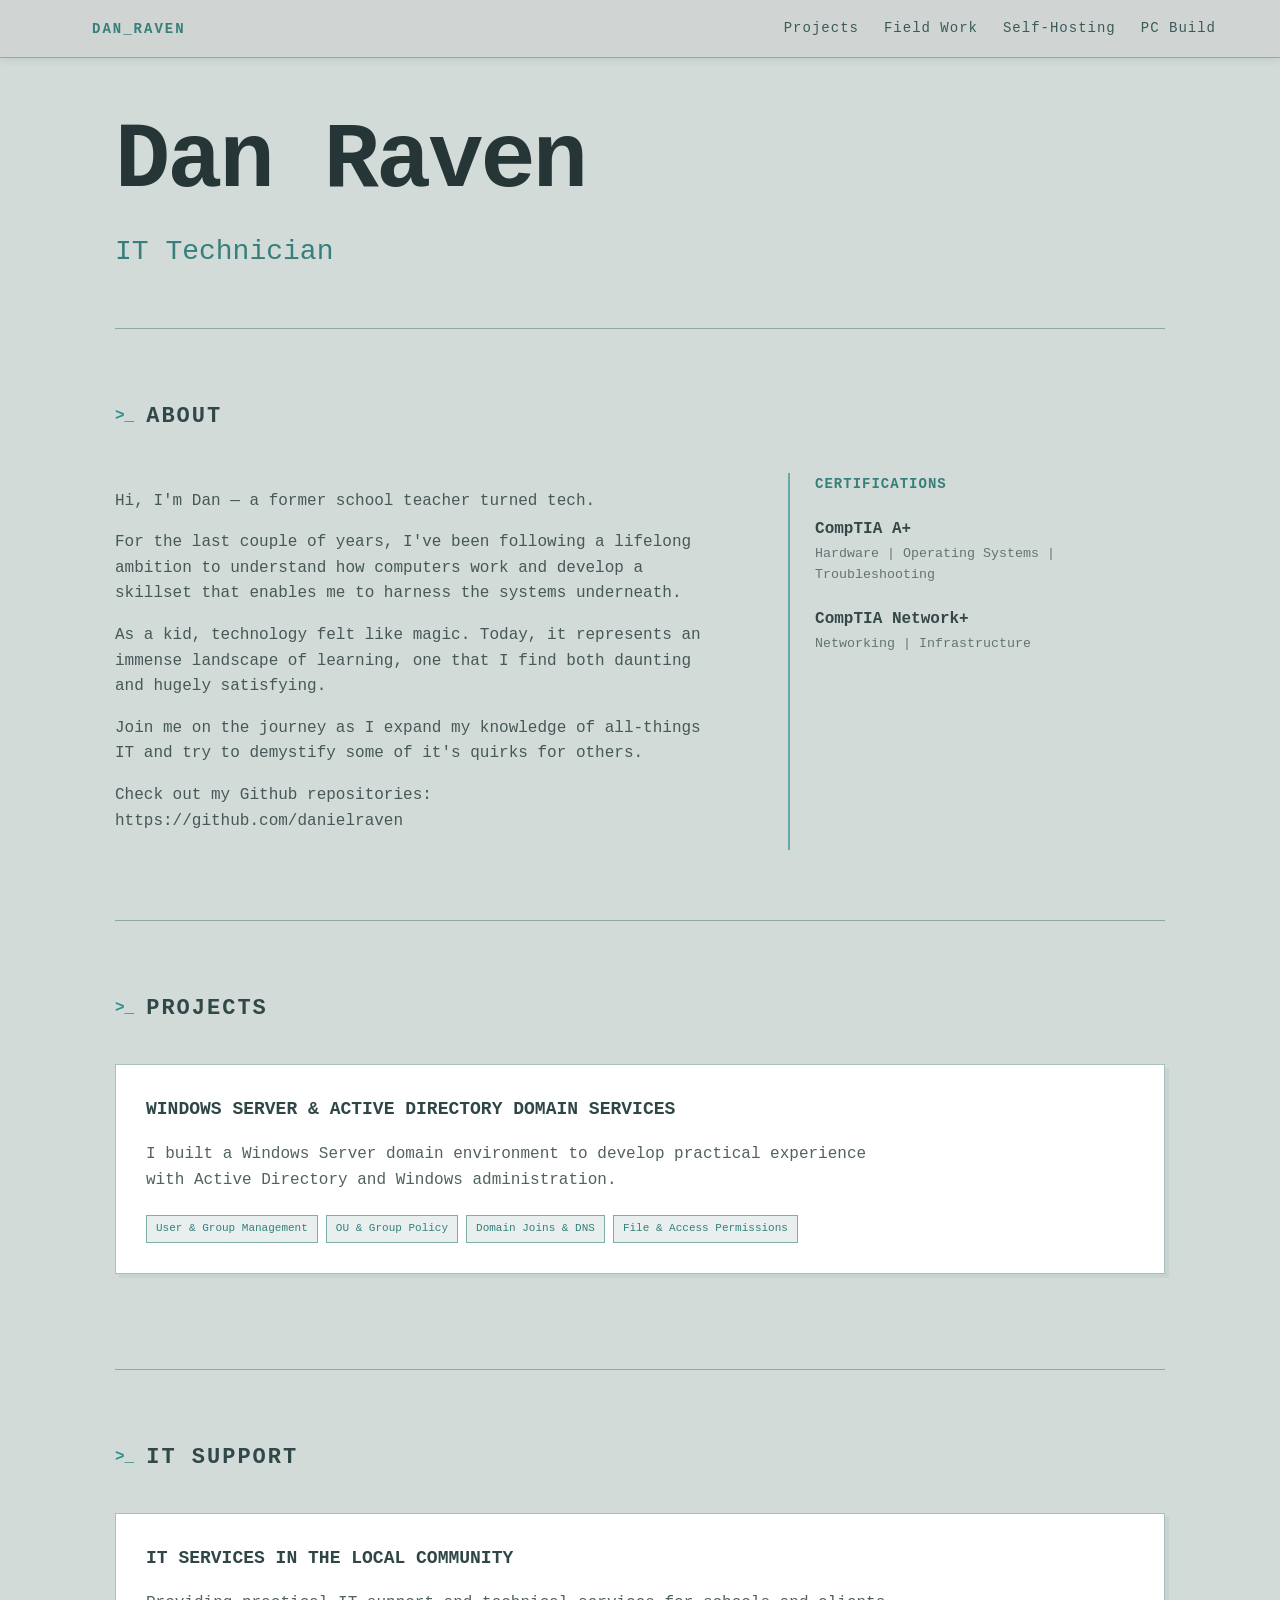
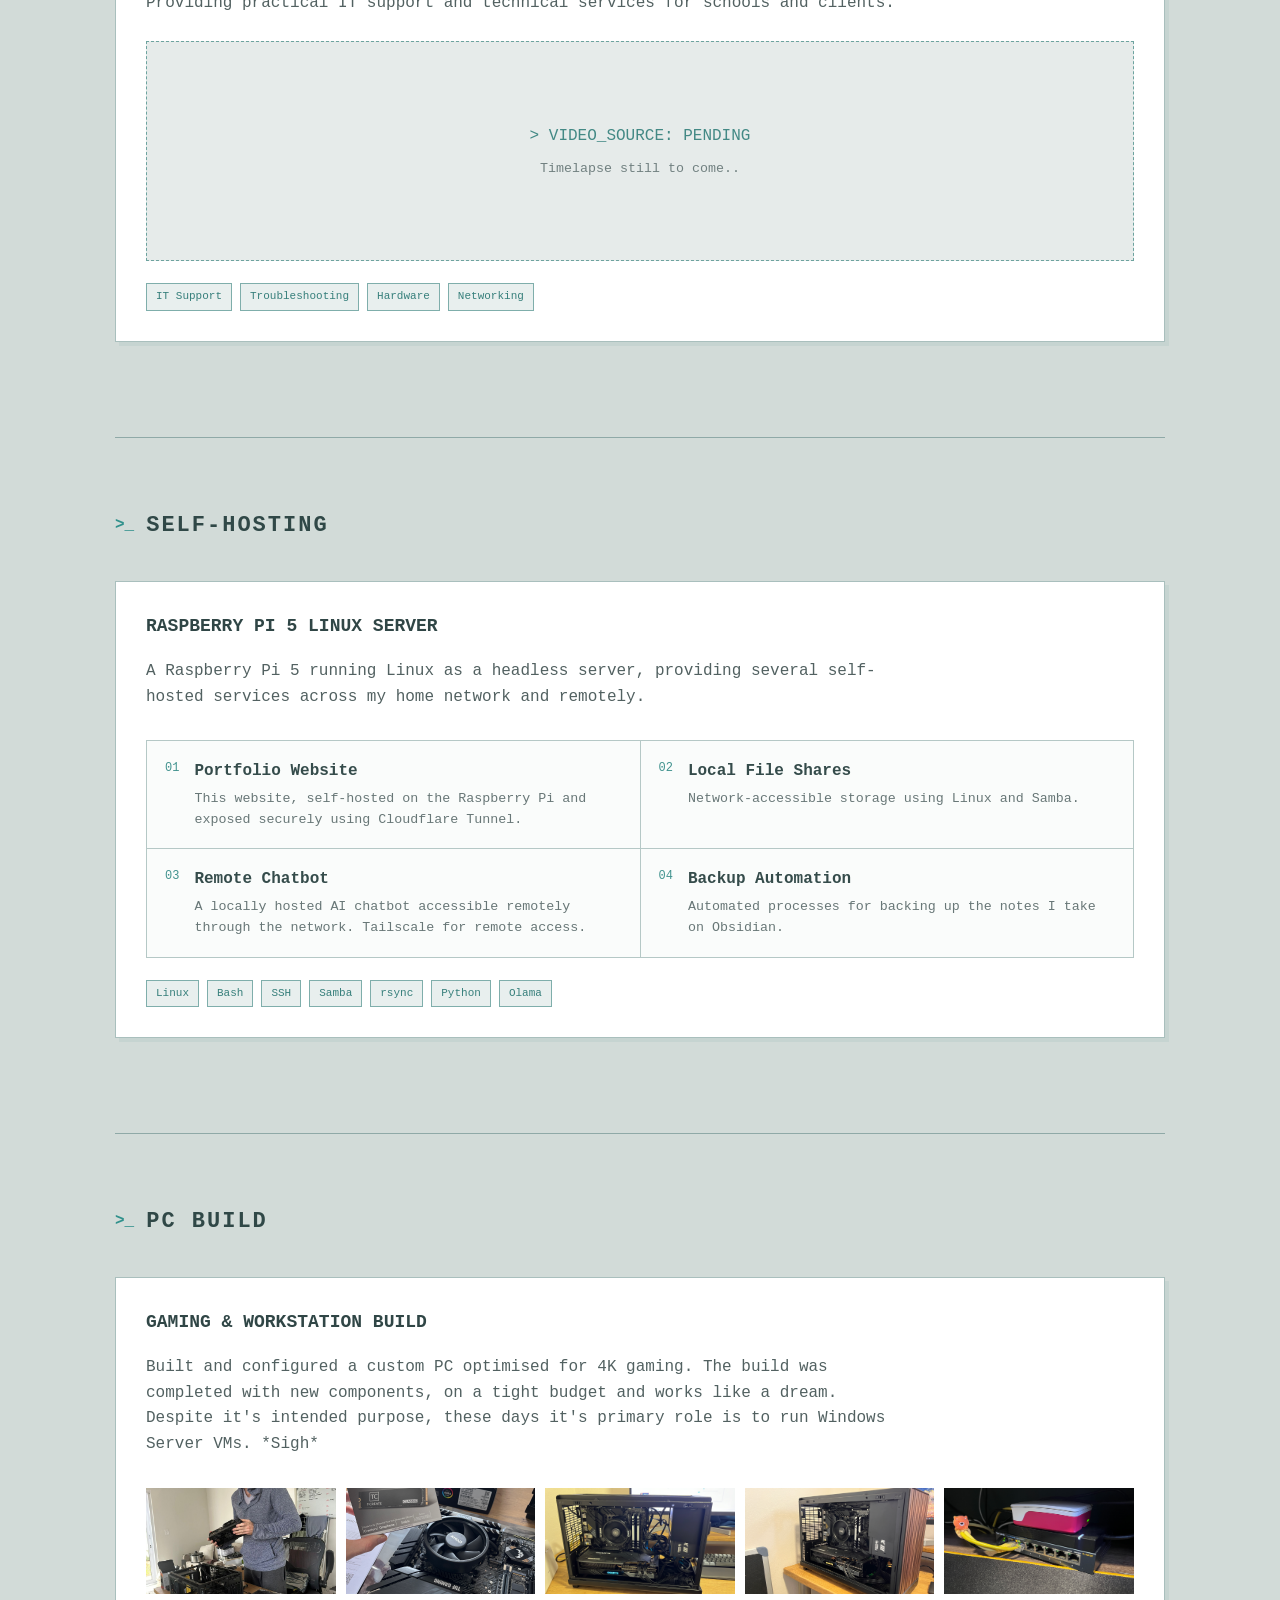
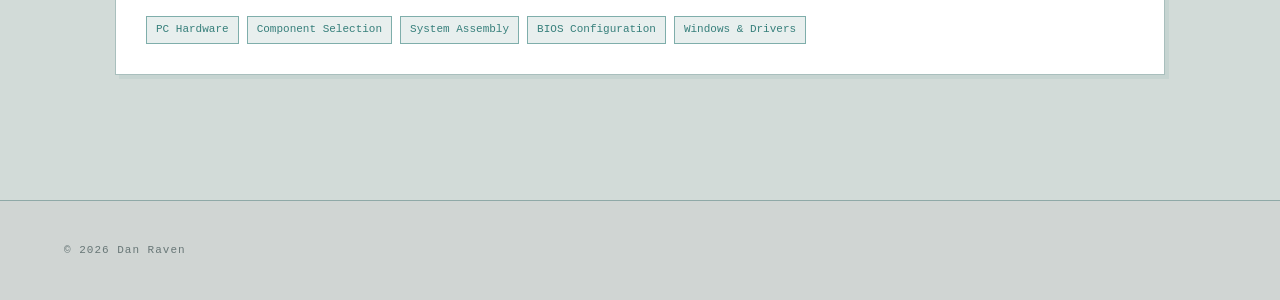
==== index.html @ 6bcc144a "Update portfolio layout and styling" ====
<!DOCTYPE html>
<html lang="en">
<head>
    <meta charset="UTF-8">
    <meta name="viewport" content="width=device-width, initial-scale=1.0">

    <title>Dan Raven | IT Technician</title>

    <link rel="stylesheet" href="style.css">
</head>

<body>

    <!-- HEADER / NAVIGATION -->

    <header class="site-header">

        <div class="terminal-lights">
        
        </div>

        <a href="#" class="header-label">
    DAN_RAVEN
</a>

        <nav class="site-nav">
            <a href="#projects">Projects</a>
            <a href="#field-work">Field Work</a>
            <a href="#self-hosting">Self-Hosting</a>
            <a href="#pc-build">PC Build</a>
        </nav>

    </header>


    <main>

        <!-- TITLE -->

        <section class="hero">

            
            <h1>Dan Raven</h1>

            <h2>IT Technician</h2>

        </section>


        <!-- BIO + CERTIFICATIONS -->

        <section class="section bio-section">

            <div class="section-title">
                <span>&gt;_</span>
                <h2>ABOUT</h2>
            </div>

            <div class="bio-content">

                <div class="bio-text">

                    <p>
                        Hi, I'm Dan — a former school teacher turned tech.</p>
                    <p>
                        For the last couple of years, I've been following a lifelong ambition to understand how computers work and develop a skillset that enables me to harness the systems underneath.</p>
                    <p>
                        As a kid, technology felt like magic. Today, it represents an immense landscape of learning, one that I find both daunting and hugely satisfying.</p>
                    <p>
                        Join me on the journey as I expand my knowledge of all-things IT and try to demystify some of it's quirks for others.</p>
                    <p>
                        Check out my Github repositories: https://github.com/danielraven</p>


                </div>


                <div class="certifications">

    <h3>CERTIFICATIONS</h3>

    <div class="cert">
        <strong>CompTIA A+</strong>
        <small>Hardware | Operating Systems | Troubleshooting</small>
    </div>

    <div class="cert">
        <strong>CompTIA Network+</strong>
        <small>Networking | Infrastructure</small>
    </div>

</div>

            </div>

        </section>


        <!-- PROJECTS -->

        <section id="projects" class="section">

            <div class="section-title">
                <span>&gt;_</span>
                <h2>PROJECTS</h2>
            </div>


            <article class="project">

                <div class="project-content">

                    <h3>WINDOWS SERVER &amp; ACTIVE DIRECTORY DOMAIN SERVICES</h3>

                    <p>
                        I built a Windows Server domain environment to develop
                        practical experience with Active Directory and
                        Windows administration.
                    </p>

                    <div class="tags">
                        <span>User &amp; Group Management</span>
                        <span>OU &amp; Group Policy</span>
                        <span>Domain Joins &amp; DNS</span>
                        <span>File &amp; Access Permissions</span>
                    </div>

                </div>

            </article>

        </section>


        <!-- FIELD WORK -->

        <section id="field-work" class="section">

            <div class="section-title">
                <span>&gt;_</span>
                <h2>IT SUPPORT</h2>
            </div>


            <article class="project">

                <div class="project-content">

                    <h3>IT SERVICES IN THE LOCAL COMMUNITY</h3>

                    <p>
                        Providing practical IT support and technical services
                        for schools and clients.
                    </p>

                    <div class="project-media">

                        <div class="media-placeholder">
                            <span>&gt; VIDEO_SOURCE: PENDING</span>

                            <small>
                                Timelapse still to come..
                            </small>
                        </div>

                    </div>

                    <div class="tags">
                        <span>IT Support</span>
                        <span>Troubleshooting</span>
                        <span>Hardware</span>
                        <span>Networking</span>
                    </div>

                </div>

            </article>

        </section>


        <!-- SELF-HOSTING -->

        <section id="self-hosting" class="section">

            <div class="section-title">
                <span>&gt;_</span>
                <h2>SELF-HOSTING</h2>
            </div>


            <article class="project">

                <div class="project-content">

                    <h3>RASPBERRY PI 5 LINUX SERVER</h3>

                    <p>
                        A Raspberry Pi 5 running Linux as a headless server,
                        providing several self-hosted services across my
                        home network and remotely.
                    </p>


                    <div class="server-services">

                        <div class="service">

                            <span class="service-number">01</span>

                            <div>
                                <strong>Portfolio Website</strong>

                                <small>
                                    This website, self-hosted on the Raspberry Pi
                                    and exposed securely using Cloudflare Tunnel.
                                </small>
                            </div>

                        </div>


                        <div class="service">

                            <span class="service-number">02</span>

                            <div>
                                <strong>Local File Shares</strong>

                                <small>
                                    Network-accessible storage using Linux
                                    and Samba.
                                </small>
                            </div>

                        </div>


                        <div class="service">

                            <span class="service-number">03</span>

                            <div>
                                <strong>Remote Chatbot</strong>

                                <small>
                                    A locally hosted AI chatbot accessible
                                    remotely through the network. Tailscale for remote access.
                                </small>
                            </div>

                        </div>


                        <div class="service">

                            <span class="service-number">04</span>

                            <div>
                                <strong>Backup Automation</strong>

                                <small>
                                    Automated processes for backing up
                                    the notes I take on Obsidian.
                                </small>
                            </div>

                        </div>

                    </div>


                    <div class="tags">
                        <span>Linux</span>
                        <span>Bash</span>
                        <span>SSH</span>
                        <span>Samba</span>
                        <span>rsync</span>
                        <span>Python</span>
                        <span>Olama</span>
                    </div>

                </div>

            </article>

        </section>
<!-- PC BUILD -->

<section id="pc-build" class="section">

    <div class="section-title">
        <span>&gt;_</span>
        <h2>PC BUILD</h2>
    </div>

    <article class="project">

        <div class="project-content">

            <h3>GAMING &amp; WORKSTATION BUILD</h3>

            <p>
                Built and configured a custom PC optimised for 4K gaming. The build was completed with new components, on a tight budget and works like a dream. <br> Despite it's intended purpose, these days it's primary role is to run Windows Server VMs. *Sigh*
            </p>

            <div class="photo-gallery">

                <div class="gallery-image">
                    <img src="images/5fdab568-f25c-477b-a617-0602fb3adc1d.JPG"
                         alt="PC build">
                </div>

                <div class="gallery-image">
                    <img src="images/IMG_071905DE-5941-4FC8-8E0D-0D087766F0EC.JPEG"
                         alt="PC build">
                </div>

                <div class="gallery-image">
                    <img src="images/6A47A6E5-4F69-47C0-98A0-40BB8D9B6D68.JPG"
                         alt="PC build">
                </div>

                <div class="gallery-image">
                    <img src="images/IMG_8196.JPG"
                         alt="PC build">
                </div>

                <div class="gallery-image">
                    <img src="images/IMG_9623.JPG"
                         alt="PC build">
                </div>

            </div>

            <div class="tags">
                <span>PC Hardware</span>
                <span>Component Selection</span>
                <span>System Assembly</span>
                <span>BIOS Configuration</span>
                <span>Windows &amp; Drivers</span>
            </div>

        </div>

    </article>

</section>
    </main>


    <footer>
    <p>© 2026 Dan Raven</p>
</footer>

</body>
</html>
---- style.css ----
/* =========================
   BASE
   ========================= */

* {
    box-sizing: border-box;
}

html {
    scroll-behavior: smooth;
}

body {
    margin: 0;
    background: #d2dbd8;
    color: #263333;
    font-family: "Courier New", Courier, monospace;
    line-height: 1.6;
}


/* =========================
   HEADER
   ========================= */

.site-header {
    position: sticky;
    top: 0;
    z-index: 100;

    display: flex;
    align-items: center;
    gap: 18px;

    padding: 12px 5%;

    background: #d0d5d3;
    border-bottom: 1px solid #8fa9a7;

    box-shadow: 0 2px 8px rgba(30, 60, 60, 0.10);
}

.terminal-lights {
    display: flex;
    gap: 6px;
}

.terminal-lights span {
    width: 8px;
    height: 8px;

    border-radius: 50%;
    background: #4aa7a2;
}

.header-label {
    padding-left: 10px;

    color: #367f7b;
    font-size: 14px;
    font-weight: bold;
    letter-spacing: 2px;
    text-decoration: none;
}


/* =========================
   NAVIGATION
   ========================= */

.site-nav {
    display: flex;
    gap: 25px;

    margin-left: auto;
}

.site-nav a {
    color: #385b59;
    text-decoration: none;

    font-size: 14px;
    letter-spacing: 1px;

    padding: 5px 0;

    border-bottom: 1px solid transparent;
}

.site-nav a:hover {
    color: #287d78;
    border-bottom-color: #4aa7a2;
}


/* =========================
   MAIN
   ========================= */

main {
    width: min(1050px, 90%);
    margin: 0 auto;
}


/* =========================
   HERO
   ========================= */

.hero {
    min-height: 30vh;

    display: flex;
    flex-direction: column;
    justify-content: center;

    padding: 30px 0 25px;
}

.terminal-prompt {
    margin: 0 0 12px;

    color: #318d88;
    font-size: 14px;
}

.hero h1 {
    margin: 0;

    color: #263636;

    font-size: clamp(48px, 9vw, 92px);
    line-height: 1;

    letter-spacing: -3px;
}

.hero h2 {
    margin: 22px 0 0;

    color: #367f7b;

    font-size: clamp(19px, 3vw, 28px);
    font-weight: normal;
}


/* =========================
   SECTIONS
   ========================= */

.section {
    padding: 70px 0;

    border-top: 1px solid #8fa9a7;

    scroll-margin-top: 80px;
}

.section-title {
    display: flex;
    align-items: center;
    gap: 12px;

    margin-bottom: 38px;
}

.section-title span {
    color: #31918c;
    font-weight: bold;
}

.section-title h2 {
    margin: 0;

    color: #304847;

    font-size: 22px;
    letter-spacing: 2px;
}


/* =========================
   BIO
   ========================= */

.bio-content {
    display: grid;
    grid-template-columns: 1.6fr 1fr;

    gap: 70px;
}

.bio-text p {
    max-width: 650px;

    color: #465858;
}


/* =========================
   CERTIFICATIONS
   ========================= */

.certifications {
    border-left: 2px solid #64aaa6;
    padding-left: 25px;
}

.certifications h3 {
    margin-top: 0;
    color: #367f7b;
    font-size: 14px;
    letter-spacing: 1px;
}

.cert > span {
    display: inline-block;
    width: 60px;
    color: #31918c;
    font-weight: bold;
    white-space: nowrap;
}

.cert {
    margin: 22px 0;
}

.cert strong {
    display: block;
    color: #354747;
}

.cert small {
    display: block;
    color: #647474;
}



/* =========================
   PROJECTS
   ========================= */

.project {
    margin-bottom: 25px;
    padding: 30px;

    background: #ffffff;

    border: 1px solid #a9bfbd;

    box-shadow: 4px 4px 0 rgba(54, 127, 123, 0.08);
}

.project-content h3 {
    margin-top: 0;

    color: #304646;

    font-size: 18px;
}

.project-content p {
    max-width: 760px;

    color: #526161;
}


/* =========================
   TAGS
   ========================= */

.tags {
    display: flex;
    flex-wrap: wrap;
    gap: 8px;

    margin-top: 22px;
}

.tags span {
    padding: 4px 9px;

    border: 1px solid #7faeab;

    color: #367f7b;
    background: #e8efee;

    font-size: 11px;
}


/* =========================
   VIDEO
   ========================= */

.project-media {
    margin-top: 25px;
}

.media-placeholder {
    min-height: 220px;

    display: flex;
    flex-direction: column;
    justify-content: center;
    align-items: center;

    border: 1px dashed #6da39f;

    background: #e6ebea;

    color: #438985;

    text-align: center;
}

.media-placeholder small {
    margin-top: 8px;

    color: #718080;
}


/* =========================
   SERVER SERVICES
   ========================= */

.server-services {
    display: grid;
    grid-template-columns: repeat(2, 1fr);

    margin-top: 30px;

    border-top: 1px solid #b5c8c6;
    border-left: 1px solid #b5c8c6;
}

.service {
    display: flex;
    gap: 15px;

    padding: 18px;

    background: #fafcfb;

    border-right: 1px solid #b5c8c6;
    border-bottom: 1px solid #b5c8c6;
}

.service-number {
    color: #42938f;

    font-size: 12px;
}

.service strong {
    display: block;

    color: #354c4b;
}

.service small {
    display: block;

    margin-top: 3px;

    color: #687777;
}

/* =========================
   PHOTO GALLERY
   ========================= */

.photo-gallery {
    display: grid;
    grid-template-columns: repeat(5, 1fr);
    gap: 10px;

    margin-top: 30px;
}

.gallery-image {
    position: relative;
    aspect-ratio: 16 / 9;
}

.gallery-image img {
    display: block;

    width: 100%;
    height: 100%;

    object-fit: cover;



    transition: transform 0.4s ease;
}

.gallery-image:hover {
    z-index: 10;
}

.gallery-image:hover img {
    transform: scale(3);
    object-fit: contain;
    pointer-events: none;
}

/* =========================
   FOOTER
   ========================= */

footer {
    display: flex;
    justify-content: space-between;

    margin-top: 30px;
    padding: 30px 5%;

    background: #d0d5d3;

    border-top: 1px solid #8fa9a7;

    color: #687777;

    font-size: 11px;
    letter-spacing: 1px;
}


/* =========================
   RESPONSIVE
   ========================= */

@media (max-width: 750px) {

    .site-header {
        flex-wrap: wrap;
    }

    .site-nav {
        width: 100%;

        justify-content: space-between;

        margin-left: 0;
        margin-top: 5px;
    }

    .bio-content {
        grid-template-columns: 1fr;

        gap: 35px;
    }

    .certifications {
        border-left: none;
        border-top: 2px solid #64aaa6;

        padding: 25px 0 0;
    }

    .server-services {
        grid-template-columns: 1fr;
    }

    .photo-gallery {
    grid-template-columns: repeat(2, 1fr);
}

.gallery-image:hover img {
    transform: scale(1.5);
    max-height: 60vh;
}
    footer {
        flex-direction: column;
        gap: 5px;
    }
}
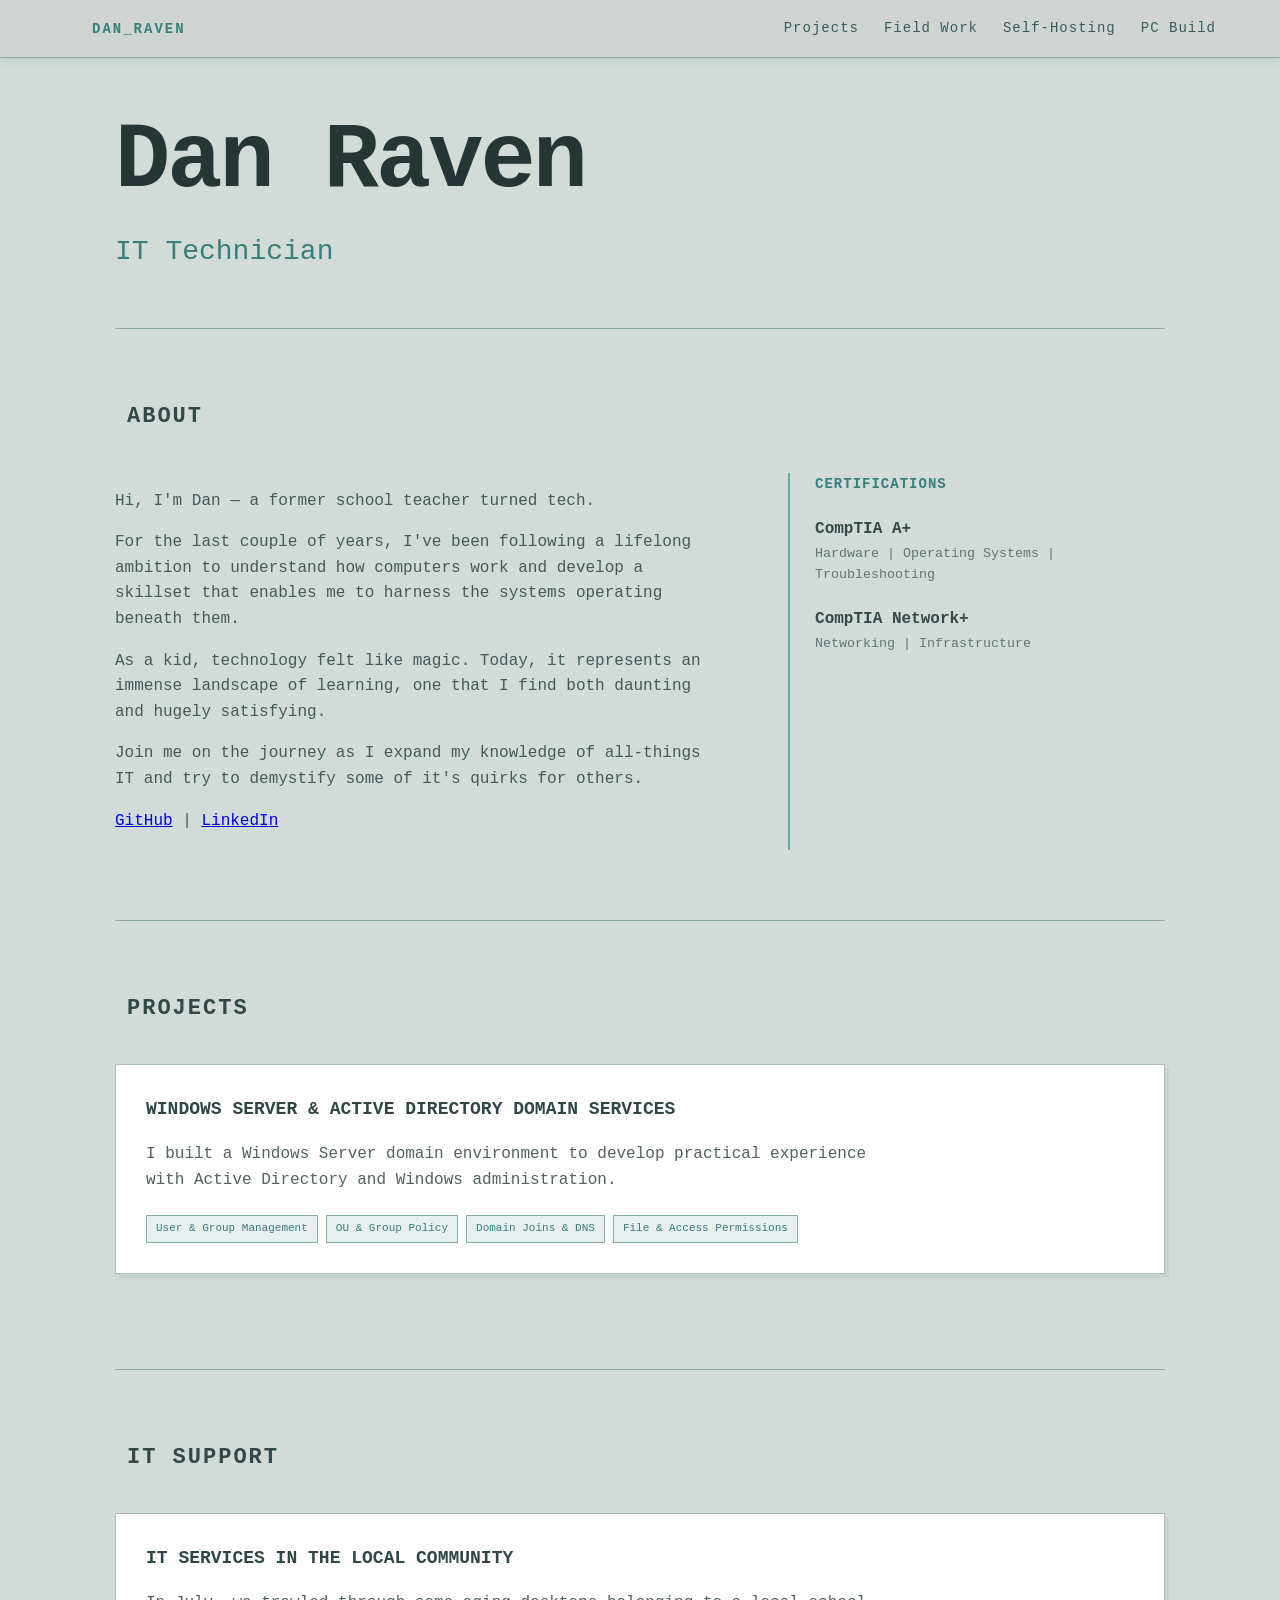
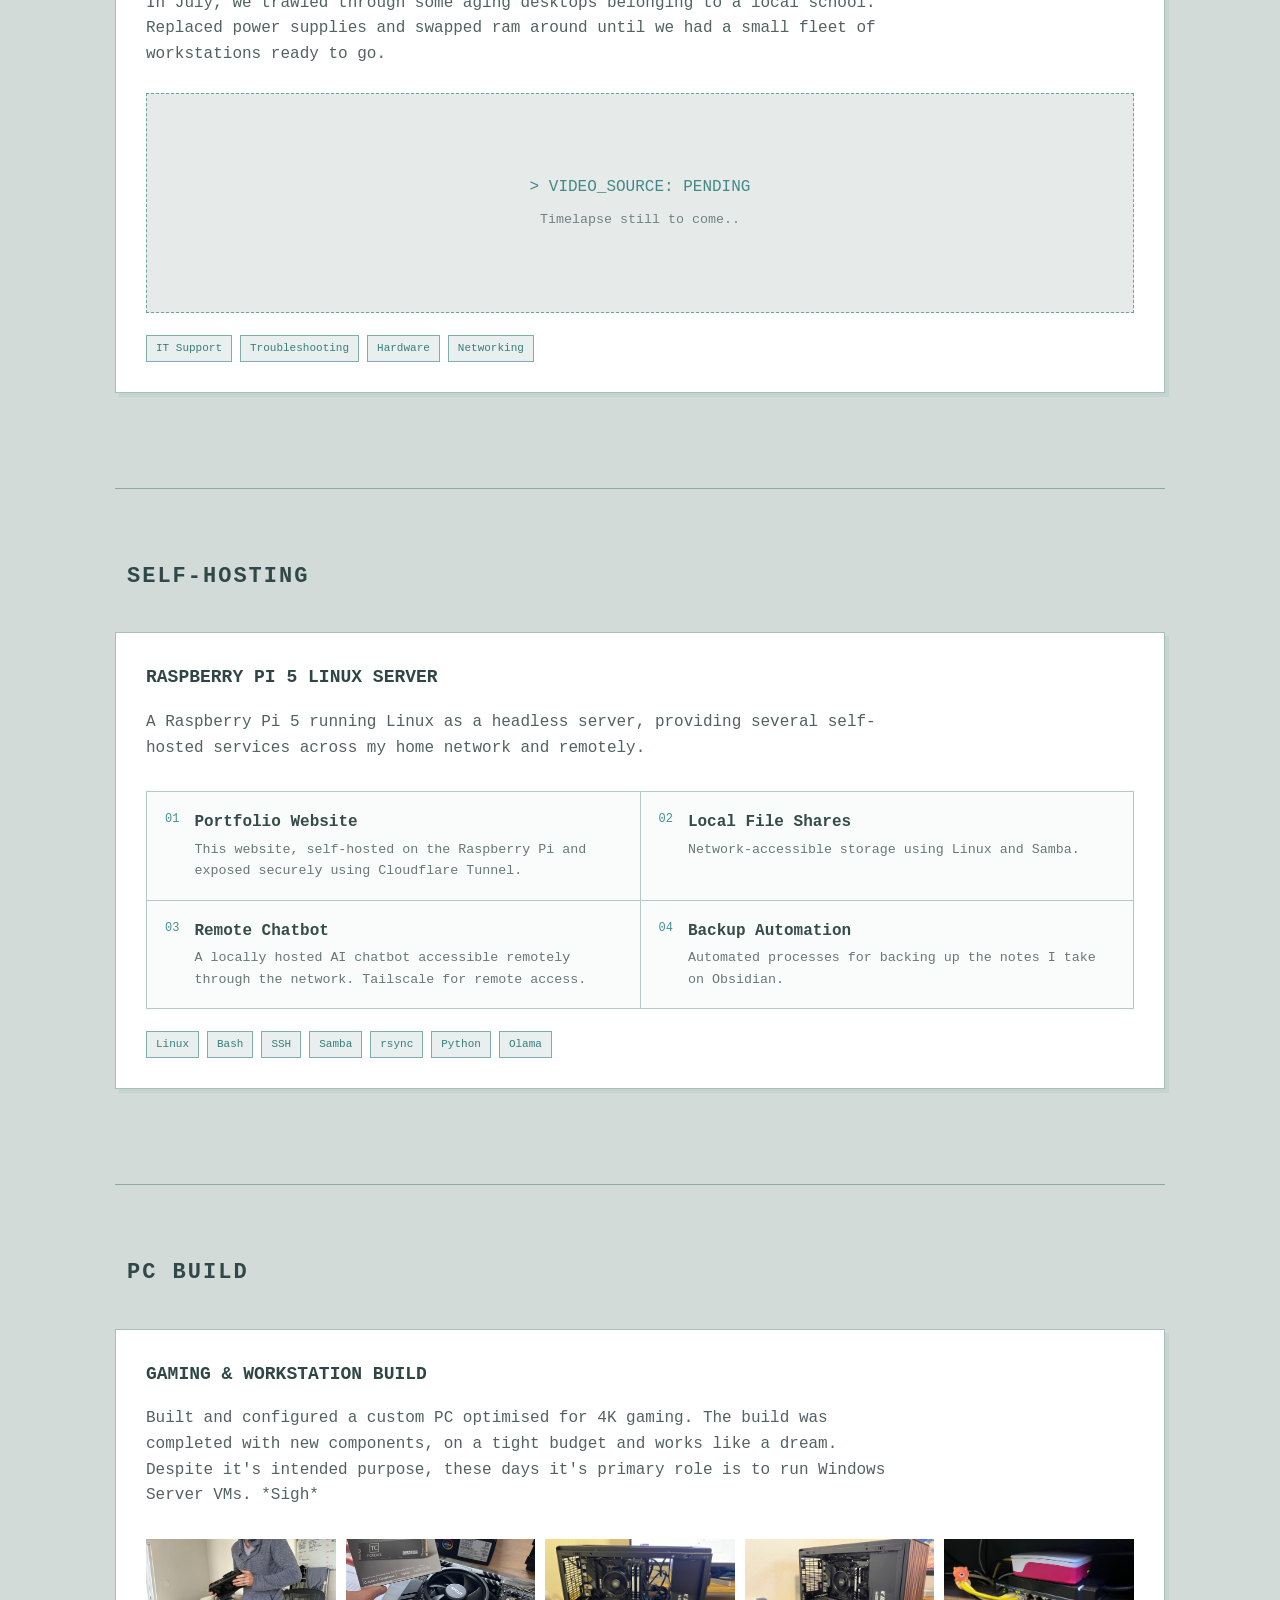
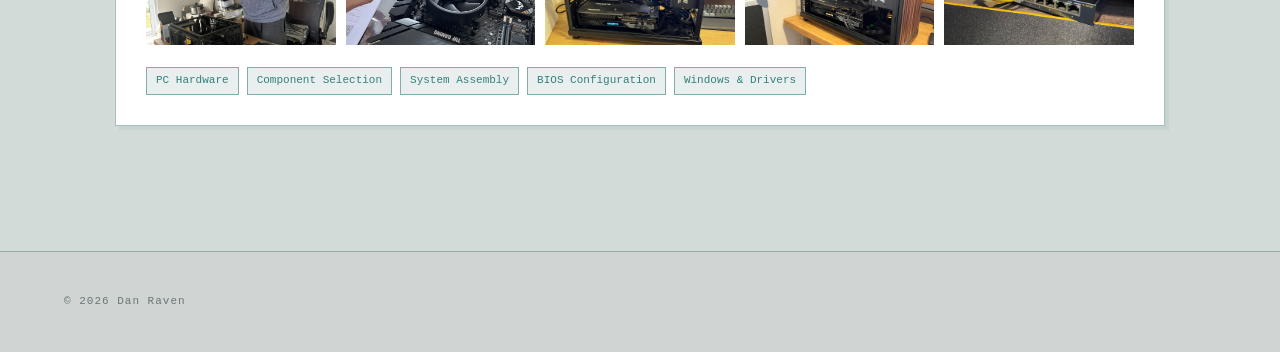
==== commit a83da588: "Updated user profile links and wording in IT suport section." ====
--- a/index.html
+++ b/index.html
@@ -52,7 +52,7 @@
         <section class="section bio-section">
 
             <div class="section-title">
-                <span>&gt;_</span>
+                <span></span>
                 <h2>ABOUT</h2>
             </div>
 
@@ -63,13 +63,15 @@
                     <p>
                         Hi, I'm Dan — a former school teacher turned tech.</p>
                     <p>
-                        For the last couple of years, I've been following a lifelong ambition to understand how computers work and develop a skillset that enables me to harness the systems underneath.</p>
+                        For the last couple of years, I've been following a lifelong ambition to understand how computers work and develop a skillset that enables me to harness the systems operating beneath them.</p>
                     <p>
                         As a kid, technology felt like magic. Today, it represents an immense landscape of learning, one that I find both daunting and hugely satisfying.</p>
                     <p>
                         Join me on the journey as I expand my knowledge of all-things IT and try to demystify some of it's quirks for others.</p>
                     <p>
-                        Check out my Github repositories: https://github.com/danielraven</p>
+        <a href="https://github.com/danielraven" target="_blank">GitHub</a>
+    | <a href="https://www.linkedin.com/in/daniel-raven/" target="_blank">LinkedIn</a>
+</p>
 
 
                 </div>
@@ -101,7 +103,7 @@
         <section id="projects" class="section">
 
             <div class="section-title">
-                <span>&gt;_</span>
+                <span></span>
                 <h2>PROJECTS</h2>
             </div>
 
@@ -137,7 +139,7 @@
         <section id="field-work" class="section">
 
             <div class="section-title">
-                <span>&gt;_</span>
+                <span></span>
                 <h2>IT SUPPORT</h2>
             </div>
 
@@ -149,8 +151,7 @@
                     <h3>IT SERVICES IN THE LOCAL COMMUNITY</h3>
 
                     <p>
-                        Providing practical IT support and technical services
-                        for schools and clients.
+                        In July, we trawled through some aging desktops belonging to a local school. Replaced power supplies and swapped ram around until we had a small fleet of workstations ready to go.
                     </p>
 
                     <div class="project-media">
@@ -184,7 +185,7 @@
         <section id="self-hosting" class="section">
 
             <div class="section-title">
-                <span>&gt;_</span>
+                <span></span>
                 <h2>SELF-HOSTING</h2>
             </div>
 
@@ -290,7 +291,7 @@
 <section id="pc-build" class="section">
 
     <div class="section-title">
-        <span>&gt;_</span>
+        <span></span>
         <h2>PC BUILD</h2>
     </div>
 
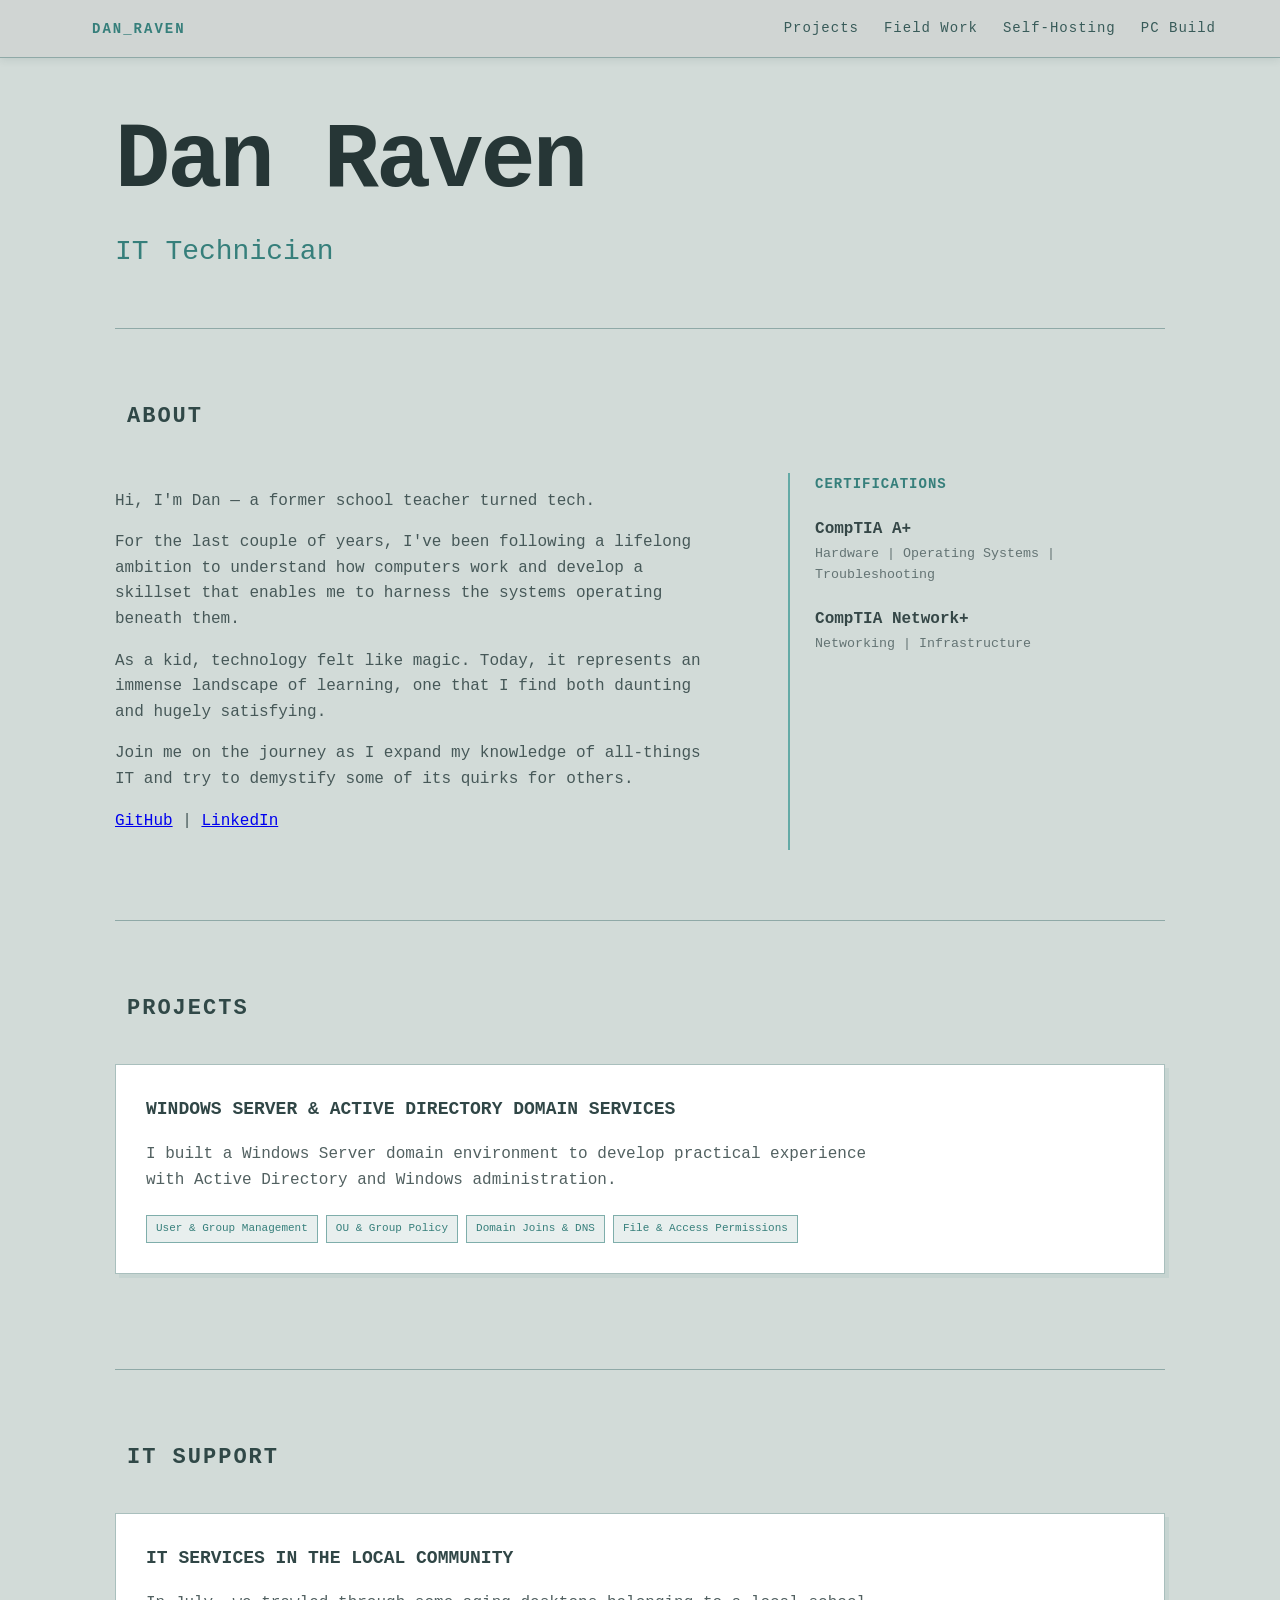
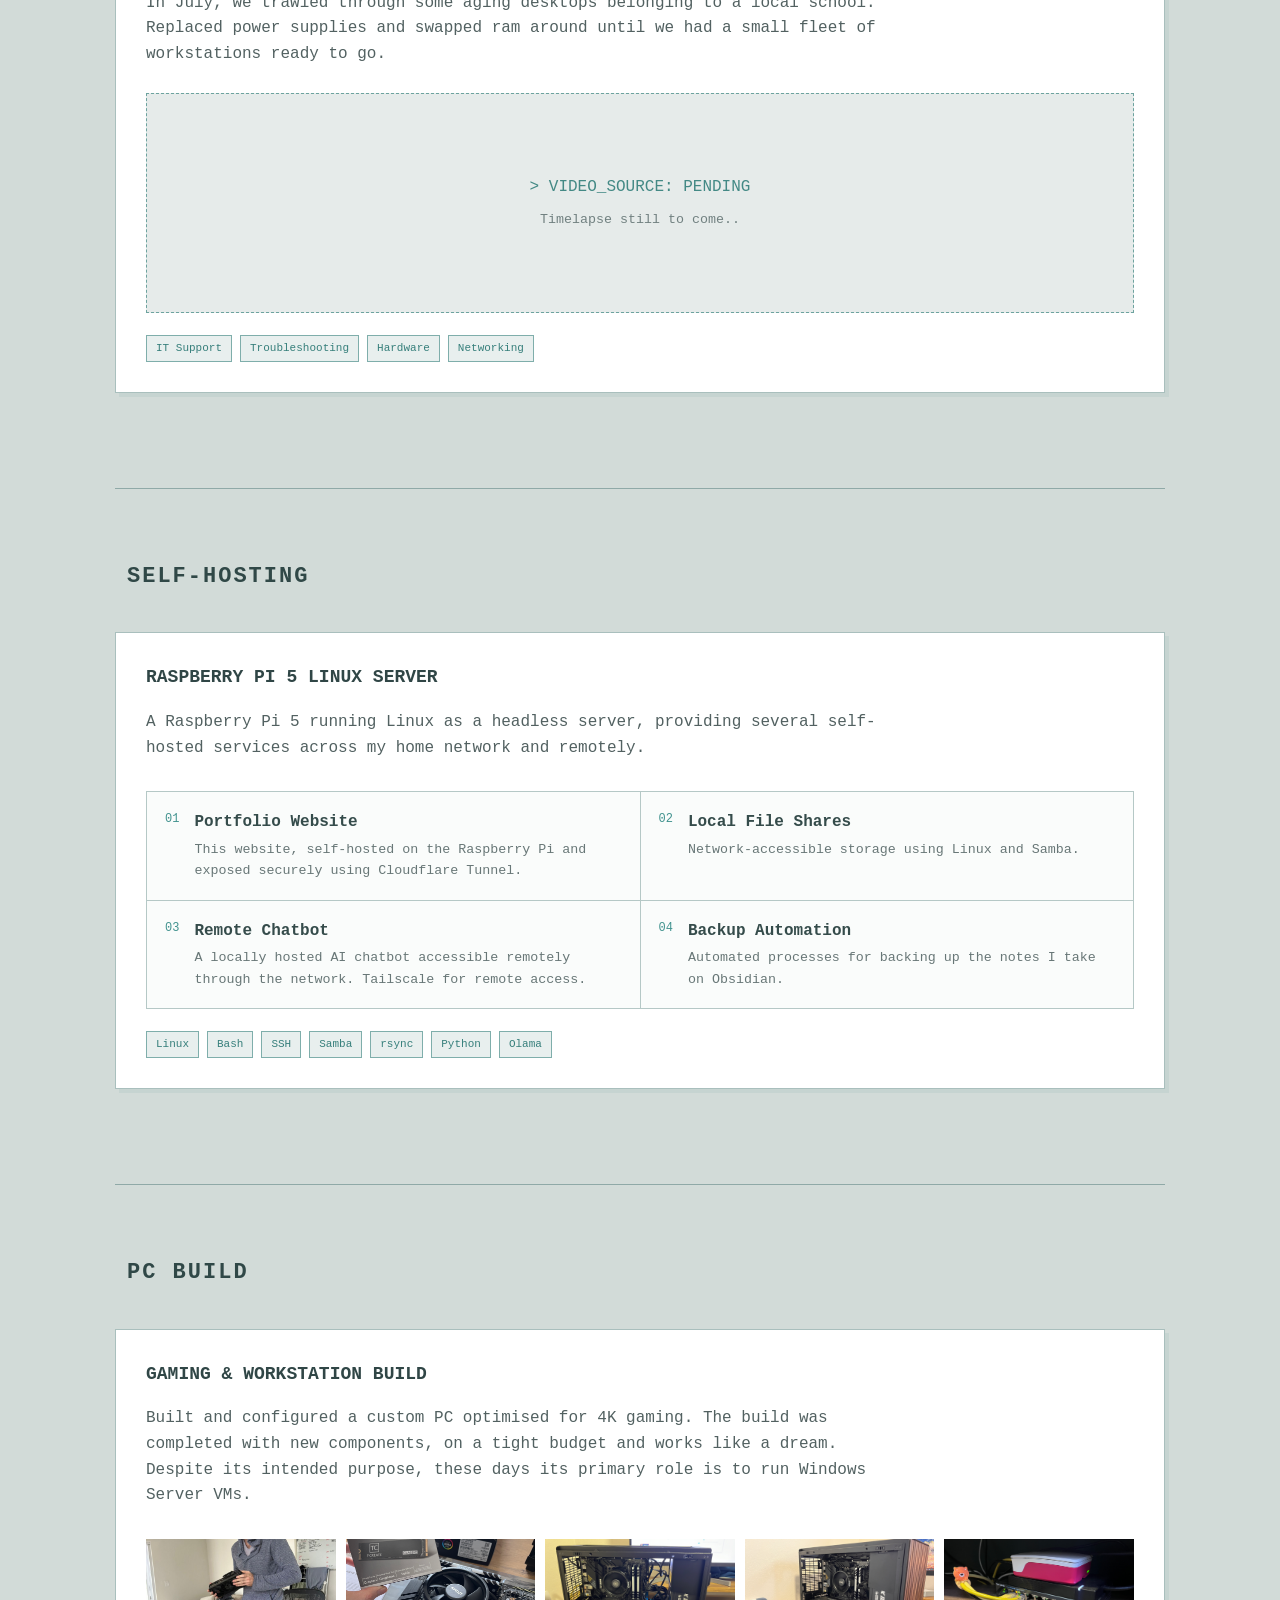
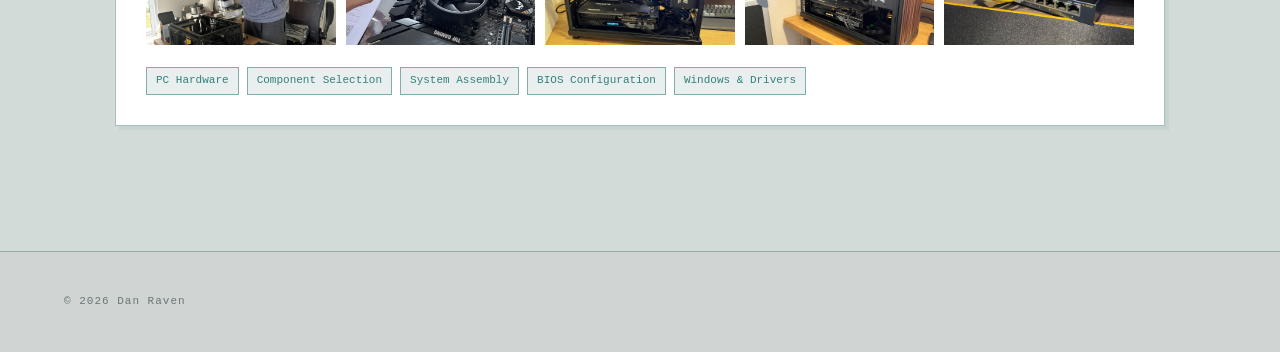
==== commit 76795493: "Fix typos" ====
--- a/index.html
+++ b/index.html
@@ -67,7 +67,7 @@
                     <p>
                         As a kid, technology felt like magic. Today, it represents an immense landscape of learning, one that I find both daunting and hugely satisfying.</p>
                     <p>
-                        Join me on the journey as I expand my knowledge of all-things IT and try to demystify some of it's quirks for others.</p>
+                        Join me on the journey as I expand my knowledge of all-things IT and try to demystify some of its quirks for others.</p>
                     <p>
         <a href="https://github.com/danielraven" target="_blank">GitHub</a>
     | <a href="https://www.linkedin.com/in/daniel-raven/" target="_blank">LinkedIn</a>
@@ -302,7 +302,7 @@
             <h3>GAMING &amp; WORKSTATION BUILD</h3>
 
             <p>
-                Built and configured a custom PC optimised for 4K gaming. The build was completed with new components, on a tight budget and works like a dream. <br> Despite it's intended purpose, these days it's primary role is to run Windows Server VMs. *Sigh*
+                Built and configured a custom PC optimised for 4K gaming. The build was completed with new components, on a tight budget and works like a dream. <br> Despite its intended purpose, these days its primary role is to run Windows Server VMs.
             </p>
 
             <div class="photo-gallery">
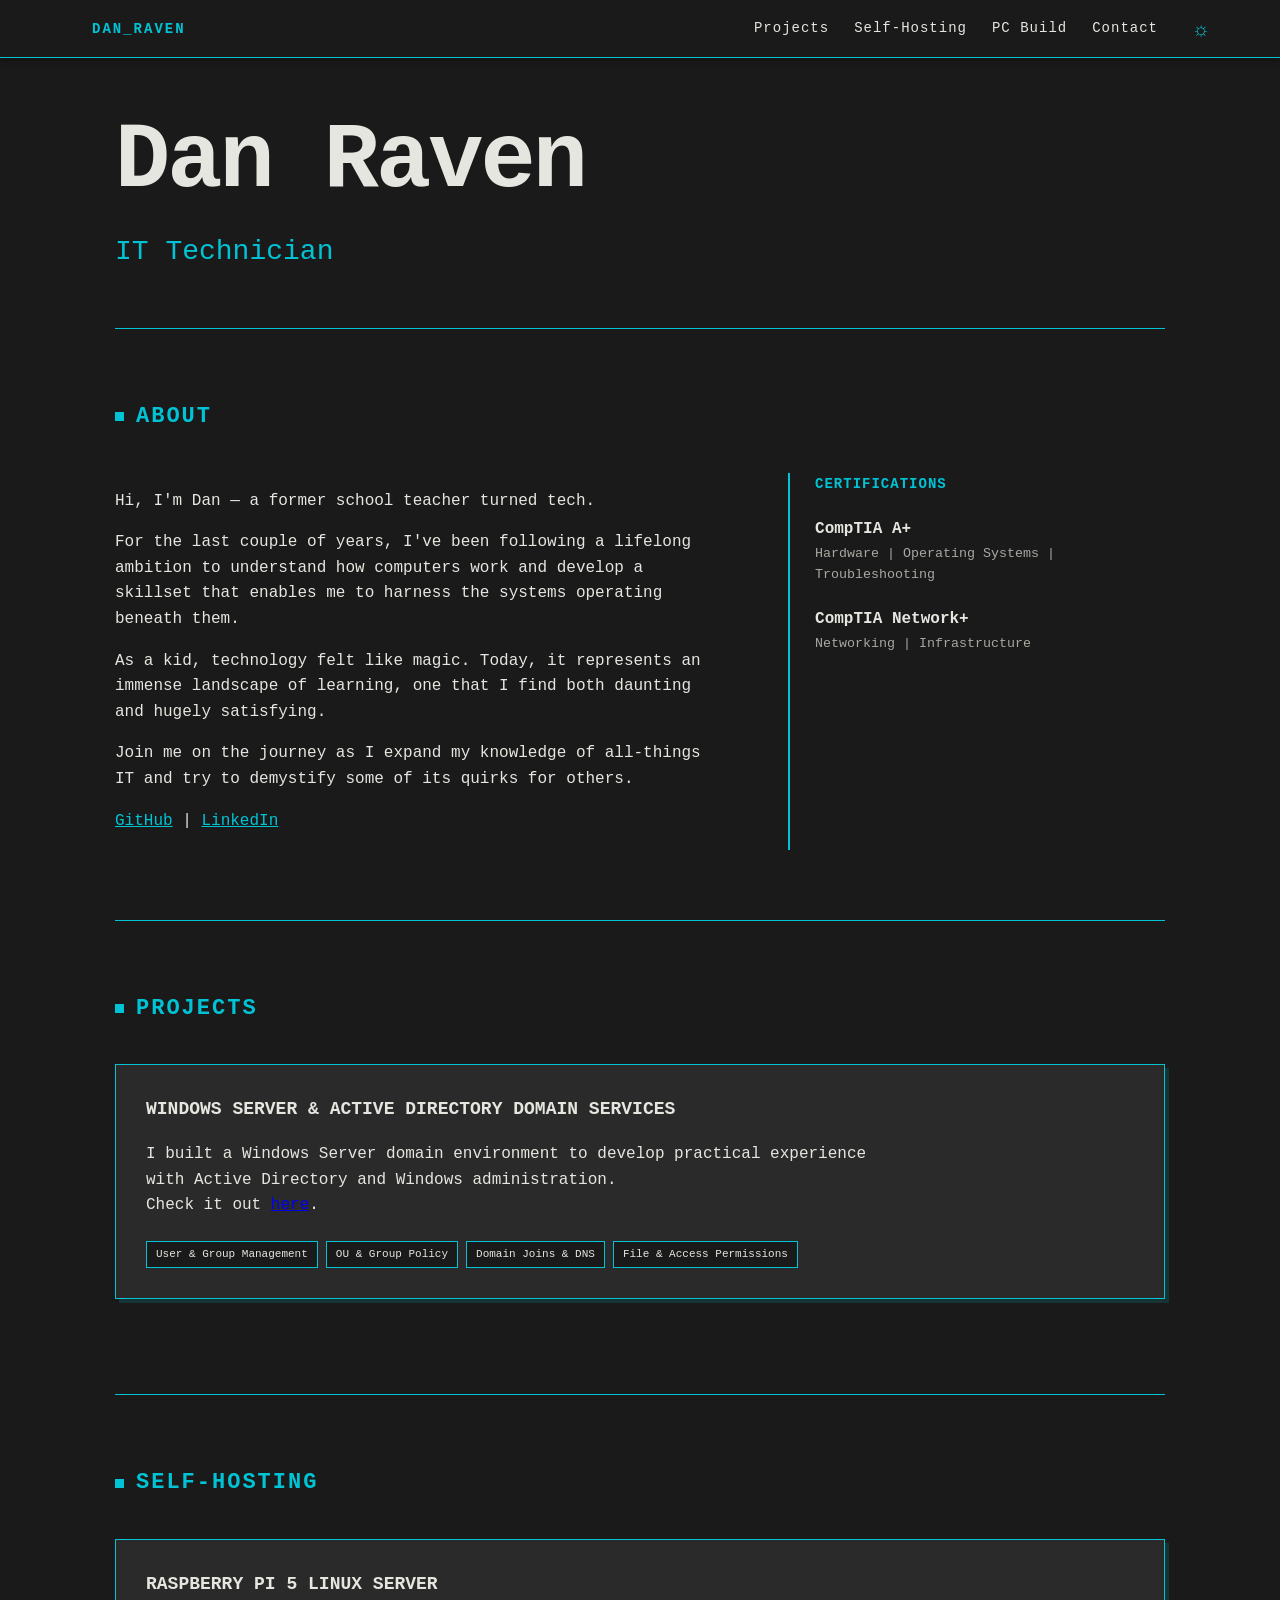
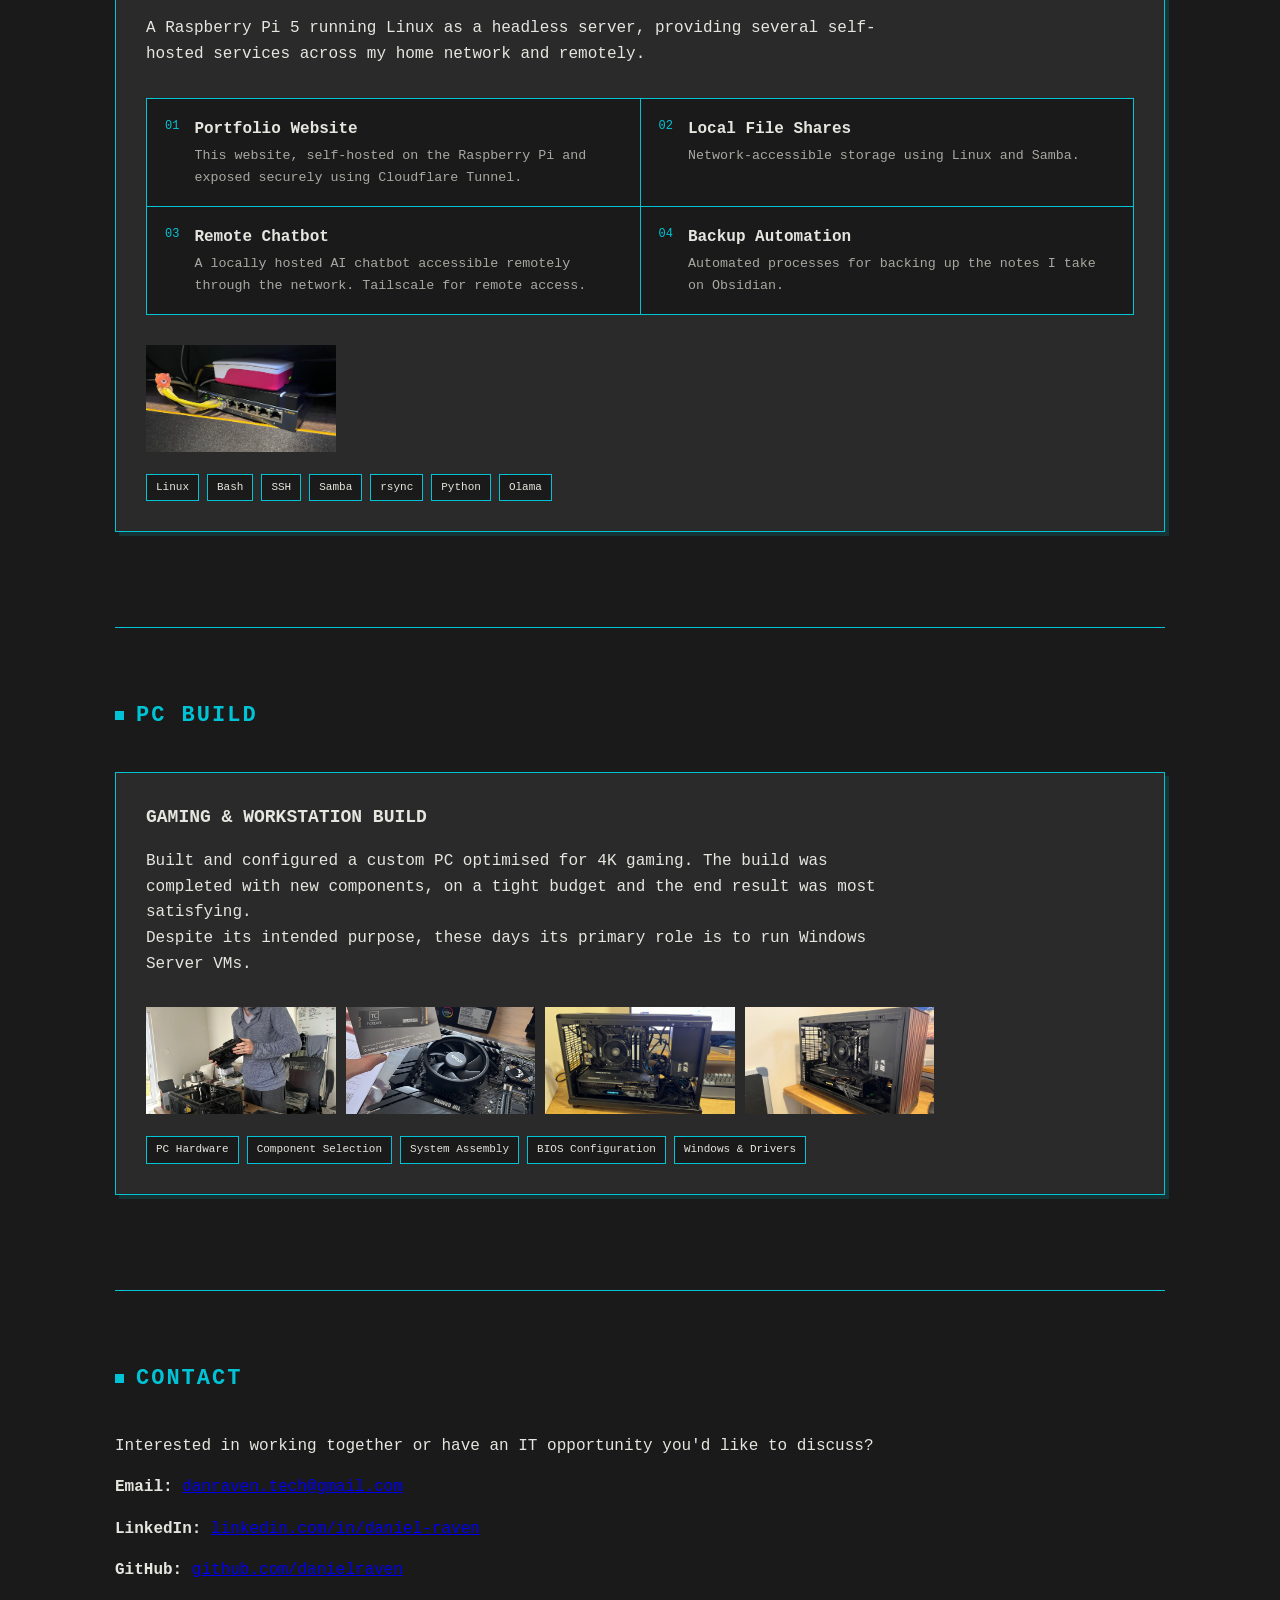
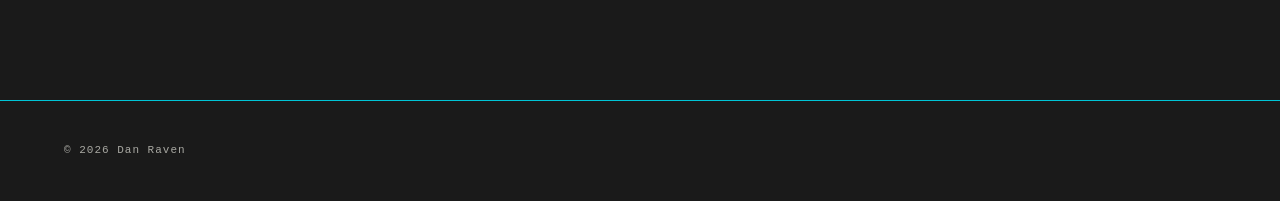
==== commit d802fbdb: "Update portfolio design and content" ====
--- a/index.html
+++ b/index.html
@@ -7,6 +7,7 @@
     <title>Dan Raven | IT Technician</title>
 
     <link rel="stylesheet" href="style.css">
+    <script src="script.js" defer></script>
 </head>
 
 <body>
@@ -25,11 +26,14 @@
 
         <nav class="site-nav">
             <a href="#projects">Projects</a>
-            <a href="#field-work">Field Work</a>
+            <!--<a href="#it-support">IT Support</a>-->
             <a href="#self-hosting">Self-Hosting</a>
             <a href="#pc-build">PC Build</a>
+            <a href="#contact">Contact</a>
         </nav>
-
+<button id="theme-toggle" class="theme-toggle" type="button" aria-label="Switch to light mode">
+    ☼
+</button>
     </header>
 
 
@@ -118,6 +122,8 @@
                         I built a Windows Server domain environment to develop
                         practical experience with Active Directory and
                         Windows administration.
+                        <br>
+                        Check it out <a href="https://github.com/danielraven/active-directory-homelab" target="_blank">here</a>.
                     </p>
 
                     <div class="tags">
@@ -135,7 +141,7 @@
 
 
         <!-- FIELD WORK -->
-
+<!--
         <section id="field-work" class="section">
 
             <div class="section-title">
@@ -178,7 +184,7 @@
             </article>
 
         </section>
-
+    -->
 
         <!-- SELF-HOSTING -->
 
@@ -269,7 +275,14 @@
                         </div>
 
                     </div>
-
+<div class="photo-gallery">
+
+                <div class="gallery-image">
+                    <img src="images/IMG_9623.JPG"
+                         alt="PC build">
+                </div>
+
+            </div>
 
                     <div class="tags">
                         <span>Linux</span>
@@ -302,7 +315,7 @@
             <h3>GAMING &amp; WORKSTATION BUILD</h3>
 
             <p>
-                Built and configured a custom PC optimised for 4K gaming. The build was completed with new components, on a tight budget and works like a dream. <br> Despite its intended purpose, these days its primary role is to run Windows Server VMs.
+                Built and configured a custom PC optimised for 4K gaming. The build was completed with new components, on a tight budget and the end result was most satisfying. <br> Despite its intended purpose, these days its primary role is to run Windows Server VMs.
             </p>
 
             <div class="photo-gallery">
@@ -324,11 +337,6 @@
 
                 <div class="gallery-image">
                     <img src="images/IMG_8196.JPG"
-                         alt="PC build">
-                </div>
-
-                <div class="gallery-image">
-                    <img src="images/IMG_9623.JPG"
                          alt="PC build">
                 </div>
 
@@ -347,6 +355,46 @@
     </article>
 
 </section>
+
+<!-- CONTACT -->
+
+<section id="contact" class="section">
+
+    <div class="section-title">
+        <span></span>
+        <h2>CONTACT</h2>
+    </div>
+
+    <div class="contact-content">
+
+        <p>
+            Interested in working together or have an IT opportunity
+            you'd like to discuss?
+        </p>
+
+        <p>
+            <strong>Email:</strong>
+            <a href="mailto:danraven.tech@gmail.com">danraven.tech@gmail.com</a>
+        </p>
+
+        <p>
+            <strong>LinkedIn:</strong>
+            <a href="https://www.linkedin.com/in/daniel-raven/" target="_blank">
+                linkedin.com/in/daniel-raven
+            </a>
+        </p>
+
+        <p>
+            <strong>GitHub:</strong>
+            <a href="https://github.com/danielraven" target="_blank">
+                github.com/danielraven
+            </a>
+        </p>
+
+    </div>
+
+</section>
+
     </main>
 
 
--- a/style.css
+++ b/style.css
@@ -1,6 +1,29 @@
-/* =========================
-   BASE
-   ========================= */
+/* =========================================================
+   THEME VARIABLES
+   ========================================================= */
+
+:root {
+    --background: #1A1A1A;
+    --surface: #2A2A2A;
+    --text: #E6E6E0;
+    --muted: #A8A8A2;
+    --accent: #00C4D6;
+    --shadow: rgba(0, 0, 0, 0.4);
+}
+
+body.light-mode {
+    --background: #E8E8E2;
+    --surface: #F5F5F0;
+    --text: #202020;
+    --muted: #555555;
+    --accent: #008C99;
+    --shadow: rgba(0, 0, 0, 0.15);
+}
+
+
+/* =========================================================
+   GLOBAL
+   ========================================================= */
 
 * {
     box-sizing: border-box;
@@ -12,16 +35,19 @@
 
 body {
     margin: 0;
-    background: #d2dbd8;
-    color: #263333;
+    background: var(--background);
+    color: var(--text);
     font-family: "Courier New", Courier, monospace;
     line-height: 1.6;
-}
-
-
-/* =========================
+    transition:
+        background-color 0.25s ease,
+        color 0.25s ease;
+}
+
+
+/* =========================================================
    HEADER
-   ========================= */
+   ========================================================= */
 
 .site-header {
     position: sticky;
@@ -34,10 +60,14 @@
 
     padding: 12px 5%;
 
-    background: #d0d5d3;
-    border-bottom: 1px solid #8fa9a7;
-
-    box-shadow: 0 2px 8px rgba(30, 60, 60, 0.10);
+    background: var(--background);
+    border-bottom: 1px solid var(--accent);
+
+    box-shadow: 0 2px 8px var(--shadow);
+
+    transition:
+        background-color 0.25s ease,
+        border-color 0.25s ease;
 }
 
 .terminal-lights {
@@ -48,54 +78,78 @@
 .terminal-lights span {
     width: 8px;
     height: 8px;
-
     border-radius: 50%;
-    background: #4aa7a2;
+    background: var(--accent);
 }
 
 .header-label {
     padding-left: 10px;
 
-    color: #367f7b;
+    color: var(--accent);
+
     font-size: 14px;
     font-weight: bold;
     letter-spacing: 2px;
     text-decoration: none;
 }
 
-
-/* =========================
-   NAVIGATION
-   ========================= */
-
 .site-nav {
     display: flex;
     gap: 25px;
-
     margin-left: auto;
 }
 
 .site-nav a {
-    color: #385b59;
-    text-decoration: none;
+    padding: 5px 0;
+
+    color: var(--text);
 
     font-size: 14px;
     letter-spacing: 1px;
-
-    padding: 5px 0;
+    text-decoration: none;
 
     border-bottom: 1px solid transparent;
+
+    transition:
+        color 0.2s ease,
+        border-color 0.2s ease;
 }
 
 .site-nav a:hover {
-    color: #287d78;
-    border-bottom-color: #4aa7a2;
-}
-
-
-/* =========================
+    color: var(--accent);
+    border-bottom-color: var(--accent);
+}
+
+
+/* =========================================================
+   DARK / LIGHT TOGGLE
+   ========================================================= */
+
+.theme-toggle {
+    width: 30px;
+    height: 30px;
+    margin-left: 10px;
+    padding: 0;
+    display: flex;
+    align-items: center;
+    justify-content: center;
+    background: transparent;
+    color: var(--accent);
+    border: none;
+    font-family: Arial, sans-serif;
+    font-size: 20px;
+    line-height: 1;
+    cursor: pointer;
+    transition: color 0.2s ease;
+}
+
+.theme-toggle:hover {
+    color: var(--text);
+}
+
+/* =========================================================
    MAIN
-   ========================= */
+   ========================================================= */
 
 main {
     width: min(1050px, 90%);
@@ -103,9 +157,9 @@
 }
 
 
-/* =========================
+/* =========================================================
    HERO
-   ========================= */
+   ========================================================= */
 
 .hero {
     min-height: 30vh;
@@ -120,39 +174,39 @@
 .terminal-prompt {
     margin: 0 0 12px;
 
-    color: #318d88;
+    color: var(--accent);
+
     font-size: 14px;
 }
 
 .hero h1 {
     margin: 0;
 
-    color: #263636;
+    color: var(--text);
 
     font-size: clamp(48px, 9vw, 92px);
     line-height: 1;
-
     letter-spacing: -3px;
 }
 
 .hero h2 {
     margin: 22px 0 0;
 
-    color: #367f7b;
+    color: var(--accent);
 
     font-size: clamp(19px, 3vw, 28px);
     font-weight: normal;
 }
 
 
-/* =========================
+/* =========================================================
    SECTIONS
-   ========================= */
+   ========================================================= */
 
 .section {
     padding: 70px 0;
 
-    border-top: 1px solid #8fa9a7;
+    border-top: 1px solid var(--accent);
 
     scroll-margin-top: 80px;
 }
@@ -166,111 +220,118 @@
 }
 
 .section-title span {
-    color: #31918c;
-    font-weight: bold;
+    display: block;
+
+    width: 9px;
+    height: 9px;
+
+    background: var(--accent);
 }
 
 .section-title h2 {
     margin: 0;
 
-    color: #304847;
+    color: var(--accent);
 
     font-size: 22px;
     letter-spacing: 2px;
 }
 
 
-/* =========================
-   BIO
-   ========================= */
+/* =========================================================
+   ABOUT / BIO
+   ========================================================= */
 
 .bio-content {
     display: grid;
     grid-template-columns: 1.6fr 1fr;
-
     gap: 70px;
 }
 
 .bio-text p {
     max-width: 650px;
-
-    color: #465858;
-}
-
-
-/* =========================
+    color: var(--text);
+}
+
+.bio-text a {
+    color: var(--accent);
+}
+
+.bio-text a:hover {
+    color: var(--text);
+}
+
+
+/* =========================================================
    CERTIFICATIONS
-   ========================= */
+   ========================================================= */
 
 .certifications {
-    border-left: 2px solid #64aaa6;
     padding-left: 25px;
+
+    border-left: 2px solid var(--accent);
 }
 
 .certifications h3 {
     margin-top: 0;
-    color: #367f7b;
+
+    color: var(--accent);
+
     font-size: 14px;
     letter-spacing: 1px;
 }
 
-.cert > span {
-    display: inline-block;
-    width: 60px;
-    color: #31918c;
-    font-weight: bold;
-    white-space: nowrap;
-}
-
 .cert {
     margin: 22px 0;
 }
 
 .cert strong {
     display: block;
-    color: #354747;
+    color: var(--text);
 }
 
 .cert small {
     display: block;
-    color: #647474;
-}
-
-
-
-/* =========================
-   PROJECTS
-   ========================= */
+    color: var(--muted);
+}
+
+
+/* =========================================================
+   PROJECT CARDS
+   ========================================================= */
 
 .project {
     margin-bottom: 25px;
     padding: 30px;
 
-    background: #ffffff;
-
-    border: 1px solid #a9bfbd;
-
-    box-shadow: 4px 4px 0 rgba(54, 127, 123, 0.08);
+    background: var(--surface);
+
+    border: 1px solid var(--accent);
+
+    box-shadow: 4px 4px 0 rgba(0, 196, 214, 0.15);
+
+    transition:
+        background-color 0.25s ease,
+        border-color 0.25s ease;
 }
 
 .project-content h3 {
     margin-top: 0;
 
-    color: #304646;
+    color: var(--text);
 
     font-size: 18px;
 }
 
 .project-content p {
     max-width: 760px;
-
-    color: #526161;
-}
-
-
-/* =========================
+    color: var(--text);
+}
+
+
+/* =========================================================
    TAGS
-   ========================= */
+   ========================================================= */
 
 .tags {
     display: flex;
@@ -283,18 +344,19 @@
 .tags span {
     padding: 4px 9px;
 
-    border: 1px solid #7faeab;
-
-    color: #367f7b;
-    background: #e8efee;
+    background: var(--background);
+
+    color: var(--text);
+
+    border: 1px solid var(--accent);
 
     font-size: 11px;
 }
 
 
-/* =========================
-   VIDEO
-   ========================= */
+/* =========================================================
+   MEDIA PLACEHOLDER
+   ========================================================= */
 
 .project-media {
     margin-top: 25px;
@@ -308,25 +370,24 @@
     justify-content: center;
     align-items: center;
 
-    border: 1px dashed #6da39f;
-
-    background: #e6ebea;
-
-    color: #438985;
+    background: var(--background);
+
+    color: var(--accent);
+
+    border: 1px dashed var(--accent);
 
     text-align: center;
 }
 
 .media-placeholder small {
     margin-top: 8px;
-
-    color: #718080;
-}
-
-
-/* =========================
-   SERVER SERVICES
-   ========================= */
+    color: var(--muted);
+}
+
+
+/* =========================================================
+   SELF-HOSTING SERVICES
+   ========================================================= */
 
 .server-services {
     display: grid;
@@ -334,8 +395,8 @@
 
     margin-top: 30px;
 
-    border-top: 1px solid #b5c8c6;
-    border-left: 1px solid #b5c8c6;
+    border-top: 1px solid var(--accent);
+    border-left: 1px solid var(--accent);
 }
 
 .service {
@@ -344,22 +405,20 @@
 
     padding: 18px;
 
-    background: #fafcfb;
-
-    border-right: 1px solid #b5c8c6;
-    border-bottom: 1px solid #b5c8c6;
+    background: var(--background);
+
+    border-right: 1px solid var(--accent);
+    border-bottom: 1px solid var(--accent);
 }
 
 .service-number {
-    color: #42938f;
-
+    color: var(--accent);
     font-size: 12px;
 }
 
 .service strong {
     display: block;
-
-    color: #354c4b;
+    color: var(--text);
 }
 
 .service small {
@@ -367,12 +426,13 @@
 
     margin-top: 3px;
 
-    color: #687777;
-}
-
-/* =========================
+    color: var(--muted);
+}
+
+
+/* =========================================================
    PHOTO GALLERY
-   ========================= */
+   ========================================================= */
 
 .photo-gallery {
     display: grid;
@@ -395,8 +455,6 @@
 
     object-fit: cover;
 
-
-
     transition: transform 0.4s ease;
 }
 
@@ -406,13 +464,16 @@
 
 .gallery-image:hover img {
     transform: scale(3);
+
     object-fit: contain;
+
     pointer-events: none;
 }
 
-/* =========================
+
+/* =========================================================
    FOOTER
-   ========================= */
+   ========================================================= */
 
 footer {
     display: flex;
@@ -421,20 +482,20 @@
     margin-top: 30px;
     padding: 30px 5%;
 
-    background: #d0d5d3;
-
-    border-top: 1px solid #8fa9a7;
-
-    color: #687777;
+    background: var(--background);
+
+    border-top: 1px solid var(--accent);
+
+    color: var(--muted);
 
     font-size: 11px;
     letter-spacing: 1px;
 }
 
 
-/* =========================
-   RESPONSIVE
-   ========================= */
+/* =========================================================
+   MOBILE
+   ========================================================= */
 
 @media (max-width: 750px) {
 
@@ -451,15 +512,18 @@
         margin-top: 5px;
     }
 
+    .theme-toggle {
+        margin-left: auto;
+    }
+
     .bio-content {
         grid-template-columns: 1fr;
-
         gap: 35px;
     }
 
     .certifications {
         border-left: none;
-        border-top: 2px solid #64aaa6;
+        border-top: 2px solid var(--accent);
 
         padding: 25px 0 0;
     }
@@ -469,13 +533,14 @@
     }
 
     .photo-gallery {
-    grid-template-columns: repeat(2, 1fr);
-}
-
-.gallery-image:hover img {
-    transform: scale(1.5);
-    max-height: 60vh;
-}
+        grid-template-columns: repeat(2, 1fr);
+    }
+
+    .gallery-image:hover img {
+        transform: scale(1.5);
+        max-height: 60vh;
+    }
+
     footer {
         flex-direction: column;
         gap: 5px;
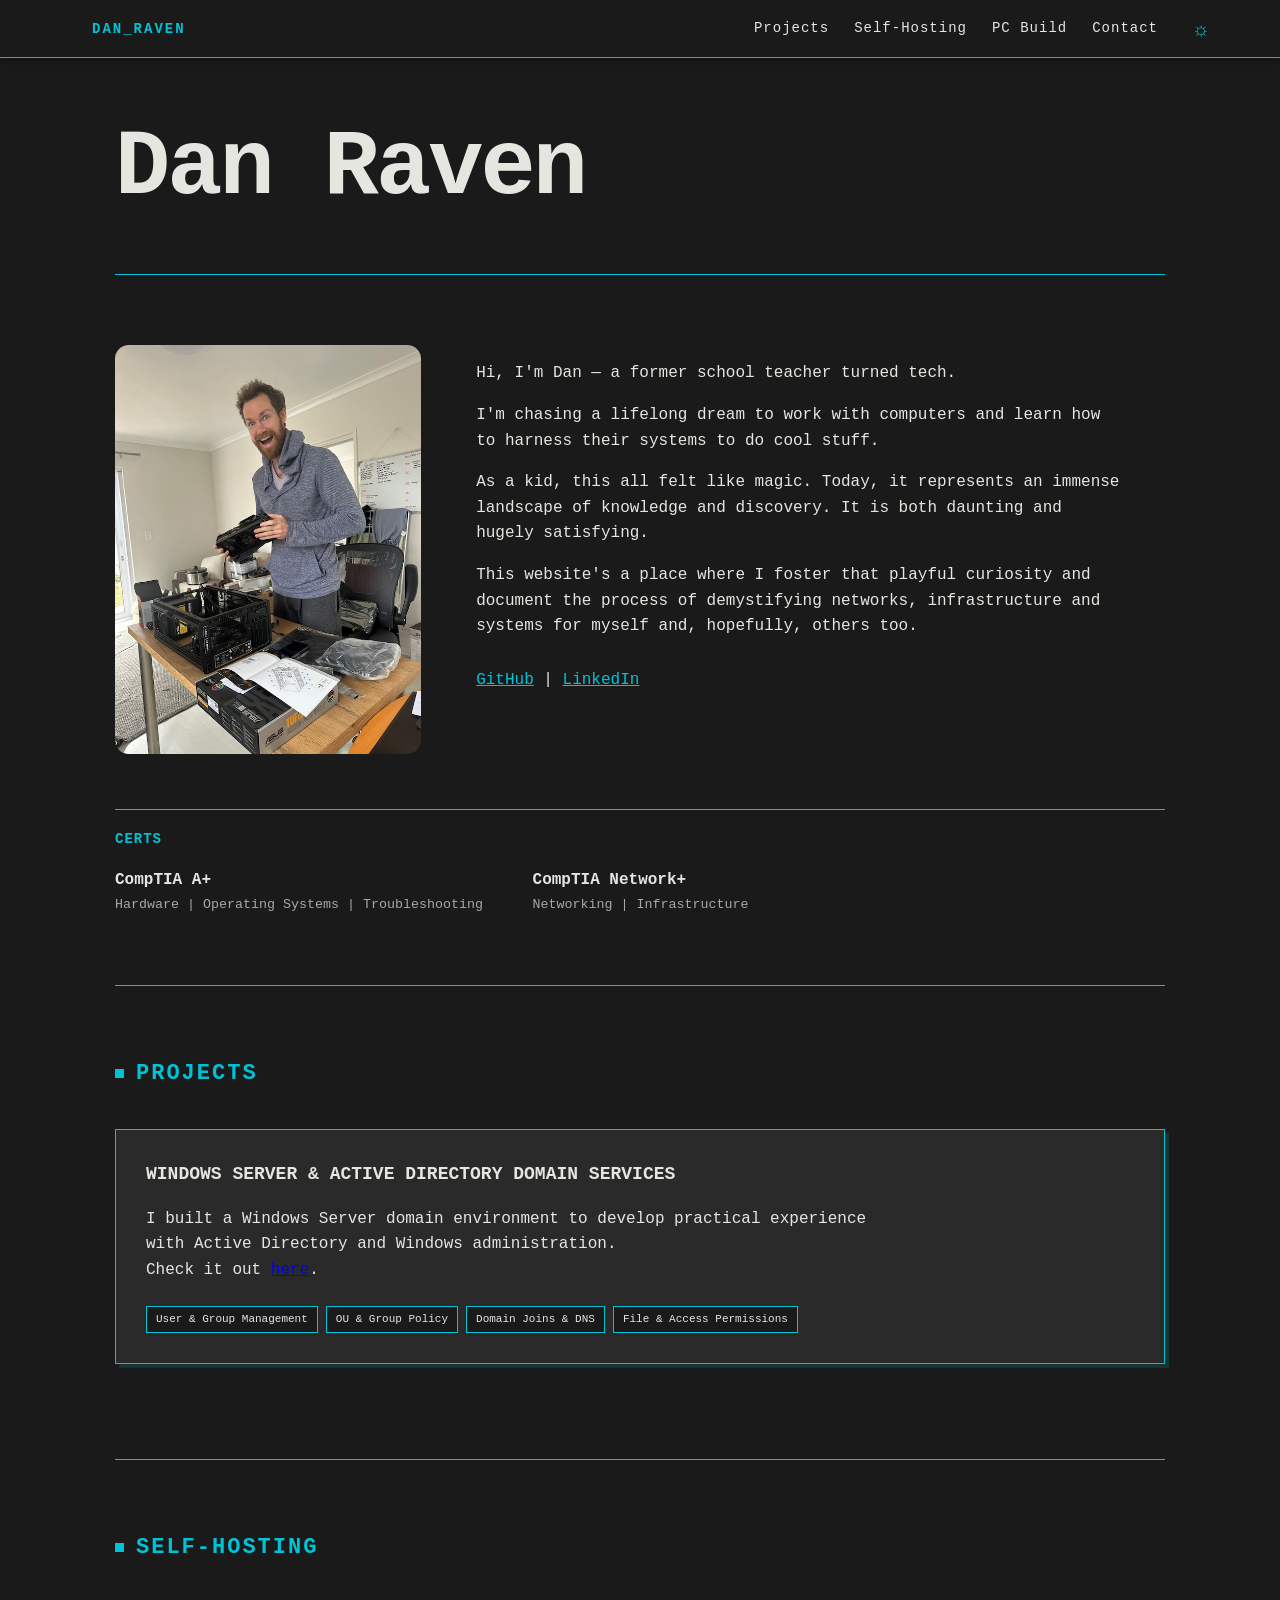
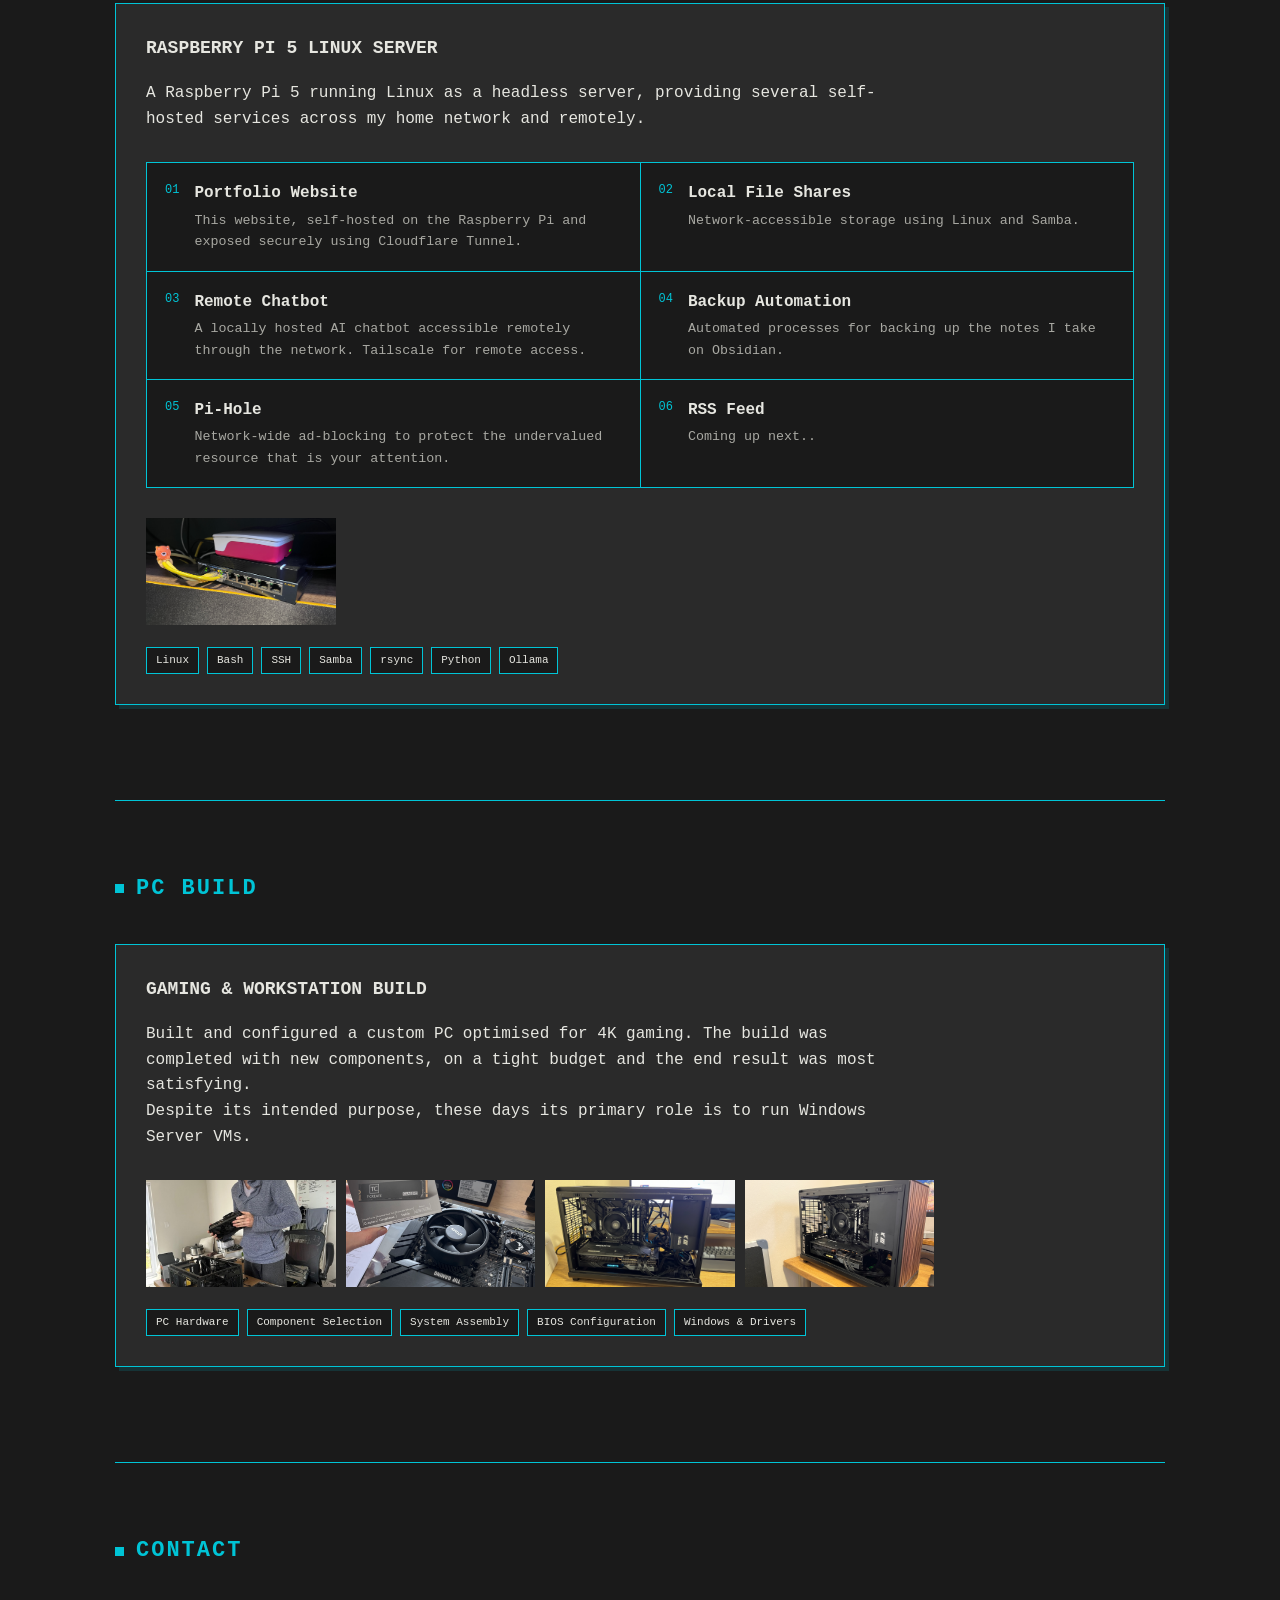
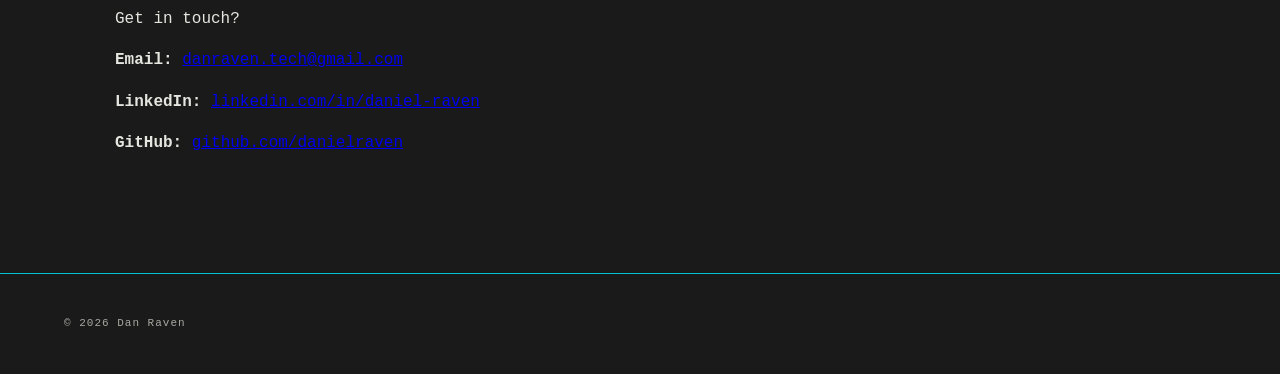
==== commit f5b3f656: "Layout and content updates. Image optimization and flicker fix." ====
--- a/index.html
+++ b/index.html
@@ -4,7 +4,7 @@
     <meta charset="UTF-8">
     <meta name="viewport" content="width=device-width, initial-scale=1.0">
 
-    <title>Dan Raven | IT Technician</title>
+    <title>Dan Raven</title>
 
     <link rel="stylesheet" href="style.css">
     <script src="script.js" defer></script>
@@ -17,12 +17,11 @@
     <header class="site-header">
 
         <div class="terminal-lights">
-        
         </div>
 
         <a href="#" class="header-label">
-    DAN_RAVEN
-</a>
+            DAN_RAVEN
+        </a>
 
         <nav class="site-nav">
             <a href="#projects">Projects</a>
@@ -31,9 +30,11 @@
             <a href="#pc-build">PC Build</a>
             <a href="#contact">Contact</a>
         </nav>
-<button id="theme-toggle" class="theme-toggle" type="button" aria-label="Switch to light mode">
-    ☼
-</button>
+
+        <button id="theme-toggle" class="theme-toggle" type="button" aria-label="Switch to light mode">
+            ☼
+        </button>
+
     </header>
 
 
@@ -43,59 +44,64 @@
 
         <section class="hero">
 
-            
             <h1>Dan Raven</h1>
 
-            <h2>IT Technician</h2>
-
-        </section>
-
-
-        <!-- BIO + CERTIFICATIONS -->
+        </section>
+
+
+        <!-- BIO -->
 
         <section class="section bio-section">
 
-            <div class="section-title">
-                <span></span>
-                <h2>ABOUT</h2>
-            </div>
-
             <div class="bio-content">
 
+                <div class="bio-image">
+                    <img src="images/5fdab568-f25c-477b-a617-0602fb3adc1d.JPG"
+                         alt="Dan's PC build">
+                </div>
+
                 <div class="bio-text">
 
                     <p>
-                        Hi, I'm Dan — a former school teacher turned tech.</p>
-                    <p>
-                        For the last couple of years, I've been following a lifelong ambition to understand how computers work and develop a skillset that enables me to harness the systems operating beneath them.</p>
-                    <p>
-                        As a kid, technology felt like magic. Today, it represents an immense landscape of learning, one that I find both daunting and hugely satisfying.</p>
-                    <p>
-                        Join me on the journey as I expand my knowledge of all-things IT and try to demystify some of its quirks for others.</p>
-                    <p>
-        <a href="https://github.com/danielraven" target="_blank">GitHub</a>
-    | <a href="https://www.linkedin.com/in/daniel-raven/" target="_blank">LinkedIn</a>
-</p>
-
+                        Hi, I'm Dan — a former school teacher turned tech.
+                    </p>
+
+                    <p>
+                        I'm chasing a lifelong dream to work with computers and learn how to harness their systems to do cool stuff.
+                    </p>
+
+                    <p>
+                        As a kid, this all felt like magic. Today, it represents an immense landscape of knowledge and discovery. It is both daunting and hugely satisfying.
+                    </p>
+
+                    <p>
+                        This website's a place where I foster that playful curiosity and document the process of demystifying networks, infrastructure and systems for myself and, hopefully, others too.
+                    </p>
+
+                    <p class="bio-links">
+                        <a href="https://github.com/danielraven" target="_blank">GitHub</a>
+                        |
+                        <a href="https://www.linkedin.com/in/daniel-raven/" target="_blank">LinkedIn</a>
+                    </p>
 
                 </div>
 
 
                 <div class="certifications">
 
-    <h3>CERTIFICATIONS</h3>
-
-    <div class="cert">
-        <strong>CompTIA A+</strong>
-        <small>Hardware | Operating Systems | Troubleshooting</small>
-    </div>
-
-    <div class="cert">
-        <strong>CompTIA Network+</strong>
-        <small>Networking | Infrastructure</small>
-    </div>
-
-</div>
+                    <h3>CERTS</h3>
+
+                    <div class="cert">
+                        <strong>CompTIA A+</strong>
+                        <small>Hardware | Operating Systems | Troubleshooting</small>
+                    </div>
+
+                    <div class="cert">
+                        <strong>CompTIA Network+</strong>
+                        <small>Networking | Infrastructure</small>
+                    </div>
+
+                </div>
 
             </div>
 
@@ -123,7 +129,8 @@
                         practical experience with Active Directory and
                         Windows administration.
                         <br>
-                        Check it out <a href="https://github.com/danielraven/active-directory-homelab" target="_blank">here</a>.
+                        Check it out
+                        <a href="https://github.com/danielraven/active-directory-homelab" target="_blank">here</a>.
                     </p>
 
                     <div class="tags">
@@ -141,14 +148,14 @@
 
 
         <!-- FIELD WORK -->
-<!--
+
+        <!--
         <section id="field-work" class="section">
 
             <div class="section-title">
                 <span></span>
                 <h2>IT SUPPORT</h2>
             </div>
-
 
             <article class="project">
 
@@ -184,7 +191,8 @@
             </article>
 
         </section>
-    -->
+        -->
+
 
         <!-- SELF-HOSTING -->
 
@@ -274,15 +282,48 @@
 
                         </div>
 
-                    </div>
-<div class="photo-gallery">
-
-                <div class="gallery-image">
-                    <img src="images/IMG_9623.JPG"
-                         alt="PC build">
-                </div>
-
-            </div>
+
+                        <div class="service">
+
+                            <span class="service-number">05</span>
+
+                            <div>
+                                <strong>Pi-Hole</strong>
+
+                                <small>
+                                    Network-wide ad-blocking to protect the undervalued resource that is your attention.
+                                </small>
+                            </div>
+
+                        </div>
+
+
+                        <div class="service">
+
+                            <span class="service-number">06</span>
+
+                            <div>
+                                <strong>RSS Feed</strong>
+
+                                <small>
+                                    Coming up next..
+                                </small>
+                            </div>
+
+                        </div>
+
+                    </div>
+
+
+                    <div class="photo-gallery">
+
+                        <div class="gallery-image">
+                            <img src="images/IMG_9623.JPG"
+                                 alt="Raspberry Pi server">
+                        </div>
+
+                    </div>
+
 
                     <div class="tags">
                         <span>Linux</span>
@@ -291,7 +332,7 @@
                         <span>Samba</span>
                         <span>rsync</span>
                         <span>Python</span>
-                        <span>Olama</span>
+                        <span>Ollama</span>
                     </div>
 
                 </div>
@@ -299,108 +340,115 @@
             </article>
 
         </section>
-<!-- PC BUILD -->
-
-<section id="pc-build" class="section">
-
-    <div class="section-title">
-        <span></span>
-        <h2>PC BUILD</h2>
+
+
+        <!-- PC BUILD -->
+
+        <section id="pc-build" class="section">
+
+            <div class="section-title">
+                <span></span>
+                <h2>PC BUILD</h2>
+            </div>
+
+            <article class="project">
+
+                <div class="project-content">
+
+                    <h3>GAMING &amp; WORKSTATION BUILD</h3>
+
+                    <p>
+                        Built and configured a custom PC optimised for 4K gaming.
+                        The build was completed with new components, on a tight
+                        budget and the end result was most satisfying.
+                        <br>
+                        Despite its intended purpose, these days its primary role
+                        is to run Windows Server VMs.
+                    </p>
+
+                    <div class="photo-gallery">
+
+    <div class="gallery-image">
+        <img src="images/5fdab568-f25c-477b-a617-0602fb3adc1d.JPG"
+             alt="PC build">
     </div>
 
-    <article class="project">
-
-        <div class="project-content">
-
-            <h3>GAMING &amp; WORKSTATION BUILD</h3>
-
-            <p>
-                Built and configured a custom PC optimised for 4K gaming. The build was completed with new components, on a tight budget and the end result was most satisfying. <br> Despite its intended purpose, these days its primary role is to run Windows Server VMs.
-            </p>
-
-            <div class="photo-gallery">
-
-                <div class="gallery-image">
-                    <img src="images/5fdab568-f25c-477b-a617-0602fb3adc1d.JPG"
-                         alt="PC build">
-                </div>
-
-                <div class="gallery-image">
-                    <img src="images/IMG_071905DE-5941-4FC8-8E0D-0D087766F0EC.JPEG"
-                         alt="PC build">
-                </div>
-
-                <div class="gallery-image">
-                    <img src="images/6A47A6E5-4F69-47C0-98A0-40BB8D9B6D68.JPG"
-                         alt="PC build">
-                </div>
-
-                <div class="gallery-image">
-                    <img src="images/IMG_8196.JPG"
-                         alt="PC build">
-                </div>
-
-            </div>
-
-            <div class="tags">
-                <span>PC Hardware</span>
-                <span>Component Selection</span>
-                <span>System Assembly</span>
-                <span>BIOS Configuration</span>
-                <span>Windows &amp; Drivers</span>
-            </div>
-
-        </div>
-
-    </article>
-
-</section>
-
-<!-- CONTACT -->
-
-<section id="contact" class="section">
-
-    <div class="section-title">
-        <span></span>
-        <h2>CONTACT</h2>
+    <div class="gallery-image">
+        <img src="images/IMG_071905DE-5941-4FC8-8E0D-0D087766F0EC.JPEG"
+             alt="PC build">
     </div>
 
-    <div class="contact-content">
-
-        <p>
-            Interested in working together or have an IT opportunity
-            you'd like to discuss?
-        </p>
-
-        <p>
-            <strong>Email:</strong>
-            <a href="mailto:danraven.tech@gmail.com">danraven.tech@gmail.com</a>
-        </p>
-
-        <p>
-            <strong>LinkedIn:</strong>
-            <a href="https://www.linkedin.com/in/daniel-raven/" target="_blank">
-                linkedin.com/in/daniel-raven
-            </a>
-        </p>
-
-        <p>
-            <strong>GitHub:</strong>
-            <a href="https://github.com/danielraven" target="_blank">
-                github.com/danielraven
-            </a>
-        </p>
-
+    <div class="gallery-image">
+        <img src="images/6A47A6E5-4F69-47C0-98A0-40BB8D9B6D68.JPG"
+             alt="PC build">
     </div>
 
-</section>
+    <div class="gallery-image">
+        <img src="images/IMG_8196.JPG"
+             alt="PC build">
+    </div>
+
+</div>
+
+                    <div class="tags">
+                        <span>PC Hardware</span>
+                        <span>Component Selection</span>
+                        <span>System Assembly</span>
+                        <span>BIOS Configuration</span>
+                        <span>Windows &amp; Drivers</span>
+                    </div>
+
+                </div>
+
+            </article>
+
+        </section>
+
+
+        <!-- CONTACT -->
+
+        <section id="contact" class="section">
+
+            <div class="section-title">
+                <span></span>
+                <h2>CONTACT</h2>
+            </div>
+
+            <div class="contact-content">
+
+                <p>
+                    Get in touch?
+                </p>
+
+                <p>
+                    <strong>Email:</strong>
+                    <a href="mailto:danraven.tech@gmail.com">danraven.tech@gmail.com</a>
+                </p>
+
+                <p>
+                    <strong>LinkedIn:</strong>
+                    <a href="https://www.linkedin.com/in/daniel-raven/" target="_blank">
+                        linkedin.com/in/daniel-raven
+                    </a>
+                </p>
+
+                <p>
+                    <strong>GitHub:</strong>
+                    <a href="https://github.com/danielraven" target="_blank">
+                        github.com/danielraven
+                    </a>
+                </p>
+
+            </div>
+
+        </section>
 
     </main>
 
 
     <footer>
-    <p>© 2026 Dan Raven</p>
-</footer>
+        <p>© 2026 Dan Raven</p>
+    </footer>
 
 </body>
-</html>
+</html>
--- a/style.css
+++ b/style.css
@@ -53,18 +53,13 @@
     position: sticky;
     top: 0;
     z-index: 100;
-
     display: flex;
     align-items: center;
     gap: 18px;
-
     padding: 12px 5%;
-
     background: var(--background);
     border-bottom: 1px solid var(--accent);
-
     box-shadow: 0 2px 8px var(--shadow);
-
     transition:
         background-color 0.25s ease,
         border-color 0.25s ease;
@@ -84,9 +79,7 @@
 
 .header-label {
     padding-left: 10px;
-
-    color: var(--accent);
-
+    color: var(--accent);
     font-size: 14px;
     font-weight: bold;
     letter-spacing: 2px;
@@ -101,15 +94,11 @@
 
 .site-nav a {
     padding: 5px 0;
-
-    color: var(--text);
-
+    color: var(--text);
     font-size: 14px;
     letter-spacing: 1px;
     text-decoration: none;
-
     border-bottom: 1px solid transparent;
-
     transition:
         color 0.2s ease,
         border-color 0.2s ease;
@@ -147,6 +136,7 @@
     color: var(--text);
 }
 
+
 /* =========================================================
    MAIN
    ========================================================= */
@@ -162,28 +152,22 @@
    ========================================================= */
 
 .hero {
-    min-height: 30vh;
-
+    min-height: 24vh;
     display: flex;
     flex-direction: column;
     justify-content: center;
-
     padding: 30px 0 25px;
 }
 
 .terminal-prompt {
     margin: 0 0 12px;
-
-    color: var(--accent);
-
+    color: var(--accent);
     font-size: 14px;
 }
 
 .hero h1 {
     margin: 0;
-
-    color: var(--text);
-
+    color: var(--text);
     font-size: clamp(48px, 9vw, 92px);
     line-height: 1;
     letter-spacing: -3px;
@@ -191,9 +175,7 @@
 
 .hero h2 {
     margin: 22px 0 0;
-
-    color: var(--accent);
-
+    color: var(--accent);
     font-size: clamp(19px, 3vw, 28px);
     font-weight: normal;
 }
@@ -205,9 +187,7 @@
 
 .section {
     padding: 70px 0;
-
     border-top: 1px solid var(--accent);
-
     scroll-margin-top: 80px;
 }
 
@@ -215,24 +195,19 @@
     display: flex;
     align-items: center;
     gap: 12px;
-
     margin-bottom: 38px;
 }
 
 .section-title span {
     display: block;
-
     width: 9px;
     height: 9px;
-
     background: var(--accent);
 }
 
 .section-title h2 {
     margin: 0;
-
-    color: var(--accent);
-
+    color: var(--accent);
     font-size: 22px;
     letter-spacing: 2px;
 }
@@ -244,8 +219,27 @@
 
 .bio-content {
     display: grid;
-    grid-template-columns: 1.6fr 1fr;
-    gap: 70px;
+    grid-template-columns: minmax(240px, 0.8fr) minmax(0, 1.8fr);
+    gap: 55px;
+    align-items: start;
+}
+
+.bio-image {
+    grid-column: 1;
+    grid-row: 1;
+    width: 100%;
+}
+
+.bio-image img {
+    display: block;
+    width: 100%;
+    height: auto;
+    border-radius: 14px;
+}
+
+.bio-text {
+    grid-column: 2;
+    grid-row: 1;
 }
 
 .bio-text p {
@@ -261,28 +255,35 @@
     color: var(--text);
 }
 
+.bio-links {
+    margin-top: 28px;
+}
+
 
 /* =========================================================
    CERTIFICATIONS
    ========================================================= */
 
 .certifications {
-    padding-left: 25px;
-
-    border-left: 2px solid var(--accent);
+    grid-column: 1 / -1;
+    grid-row: 2;
+    margin-top: 0;
+    padding-top: 18px;
+    border-top: 1px solid var(--accent);
 }
 
 .certifications h3 {
-    margin-top: 0;
-
-    color: var(--accent);
-
+    margin: 0 0 18px;
+    color: var(--accent);
     font-size: 14px;
     letter-spacing: 1px;
 }
 
 .cert {
-    margin: 22px 0;
+    display: inline-block;
+    vertical-align: top;
+    margin-right: 40px;
+    min-width: 180px;
 }
 
 .cert strong {
@@ -303,13 +304,9 @@
 .project {
     margin-bottom: 25px;
     padding: 30px;
-
     background: var(--surface);
-
     border: 1px solid var(--accent);
-
     box-shadow: 4px 4px 0 rgba(0, 196, 214, 0.15);
-
     transition:
         background-color 0.25s ease,
         border-color 0.25s ease;
@@ -317,9 +314,7 @@
 
 .project-content h3 {
     margin-top: 0;
-
-    color: var(--text);
-
+    color: var(--text);
     font-size: 18px;
 }
 
@@ -337,19 +332,14 @@
     display: flex;
     flex-wrap: wrap;
     gap: 8px;
-
     margin-top: 22px;
 }
 
 .tags span {
     padding: 4px 9px;
-
     background: var(--background);
-
-    color: var(--text);
-
+    color: var(--text);
     border: 1px solid var(--accent);
-
     font-size: 11px;
 }
 
@@ -364,18 +354,13 @@
 
 .media-placeholder {
     min-height: 220px;
-
     display: flex;
     flex-direction: column;
     justify-content: center;
     align-items: center;
-
     background: var(--background);
-
-    color: var(--accent);
-
+    color: var(--accent);
     border: 1px dashed var(--accent);
-
     text-align: center;
 }
 
@@ -392,9 +377,7 @@
 .server-services {
     display: grid;
     grid-template-columns: repeat(2, 1fr);
-
     margin-top: 30px;
-
     border-top: 1px solid var(--accent);
     border-left: 1px solid var(--accent);
 }
@@ -402,11 +385,8 @@
 .service {
     display: flex;
     gap: 15px;
-
     padding: 18px;
-
     background: var(--background);
-
     border-right: 1px solid var(--accent);
     border-bottom: 1px solid var(--accent);
 }
@@ -423,9 +403,7 @@
 
 .service small {
     display: block;
-
     margin-top: 3px;
-
     color: var(--muted);
 }
 
@@ -438,7 +416,6 @@
     display: grid;
     grid-template-columns: repeat(5, 1fr);
     gap: 10px;
-
     margin-top: 30px;
 }
 
@@ -449,27 +426,15 @@
 
 .gallery-image img {
     display: block;
-
     width: 100%;
     height: 100%;
-
     object-fit: cover;
-
     transition: transform 0.4s ease;
 }
 
-.gallery-image:hover {
-    z-index: 10;
-}
-
 .gallery-image:hover img {
-    transform: scale(3);
-
-    object-fit: contain;
-
-    pointer-events: none;
-}
-
+    transform: none;
+}
 
 /* =========================================================
    FOOTER
@@ -478,16 +443,11 @@
 footer {
     display: flex;
     justify-content: space-between;
-
     margin-top: 30px;
     padding: 30px 5%;
-
     background: var(--background);
-
     border-top: 1px solid var(--accent);
-
     color: var(--muted);
-
     font-size: 11px;
     letter-spacing: 1px;
 }
@@ -505,9 +465,7 @@
 
     .site-nav {
         width: 100%;
-
         justify-content: space-between;
-
         margin-left: 0;
         margin-top: 5px;
     }
@@ -521,11 +479,32 @@
         gap: 35px;
     }
 
+    .bio-image {
+        grid-column: 1;
+        grid-row: 1;
+        width: 100%;
+    }
+
+    .bio-image img {
+        width: 100%;
+        height: auto;
+        object-fit: contain;
+    }
+
+    .bio-text {
+        grid-column: 1;
+        grid-row: 2;
+    }
+
     .certifications {
-        border-left: none;
-        border-top: 2px solid var(--accent);
-
-        padding: 25px 0 0;
+        grid-column: 1;
+        grid-row: 3;
+        margin-top: 0;
+    }
+
+    .cert {
+        display: block;
+        margin: 0 0 20px;
     }
 
     .server-services {
@@ -545,4 +524,17 @@
         flex-direction: column;
         gap: 5px;
     }
+
+}
+
+.gallery-zoom {
+    position: fixed;
+    width: 450px;
+    height: 450px;
+    object-fit: contain;
+    transform: translate(-50%, -50%) scale(0.9);
+    opacity: 0;
+    z-index: 1000;
+    pointer-events: none;
+   transition: transform 0.3s ease-out, opacity 0.3s ease-out;
 }
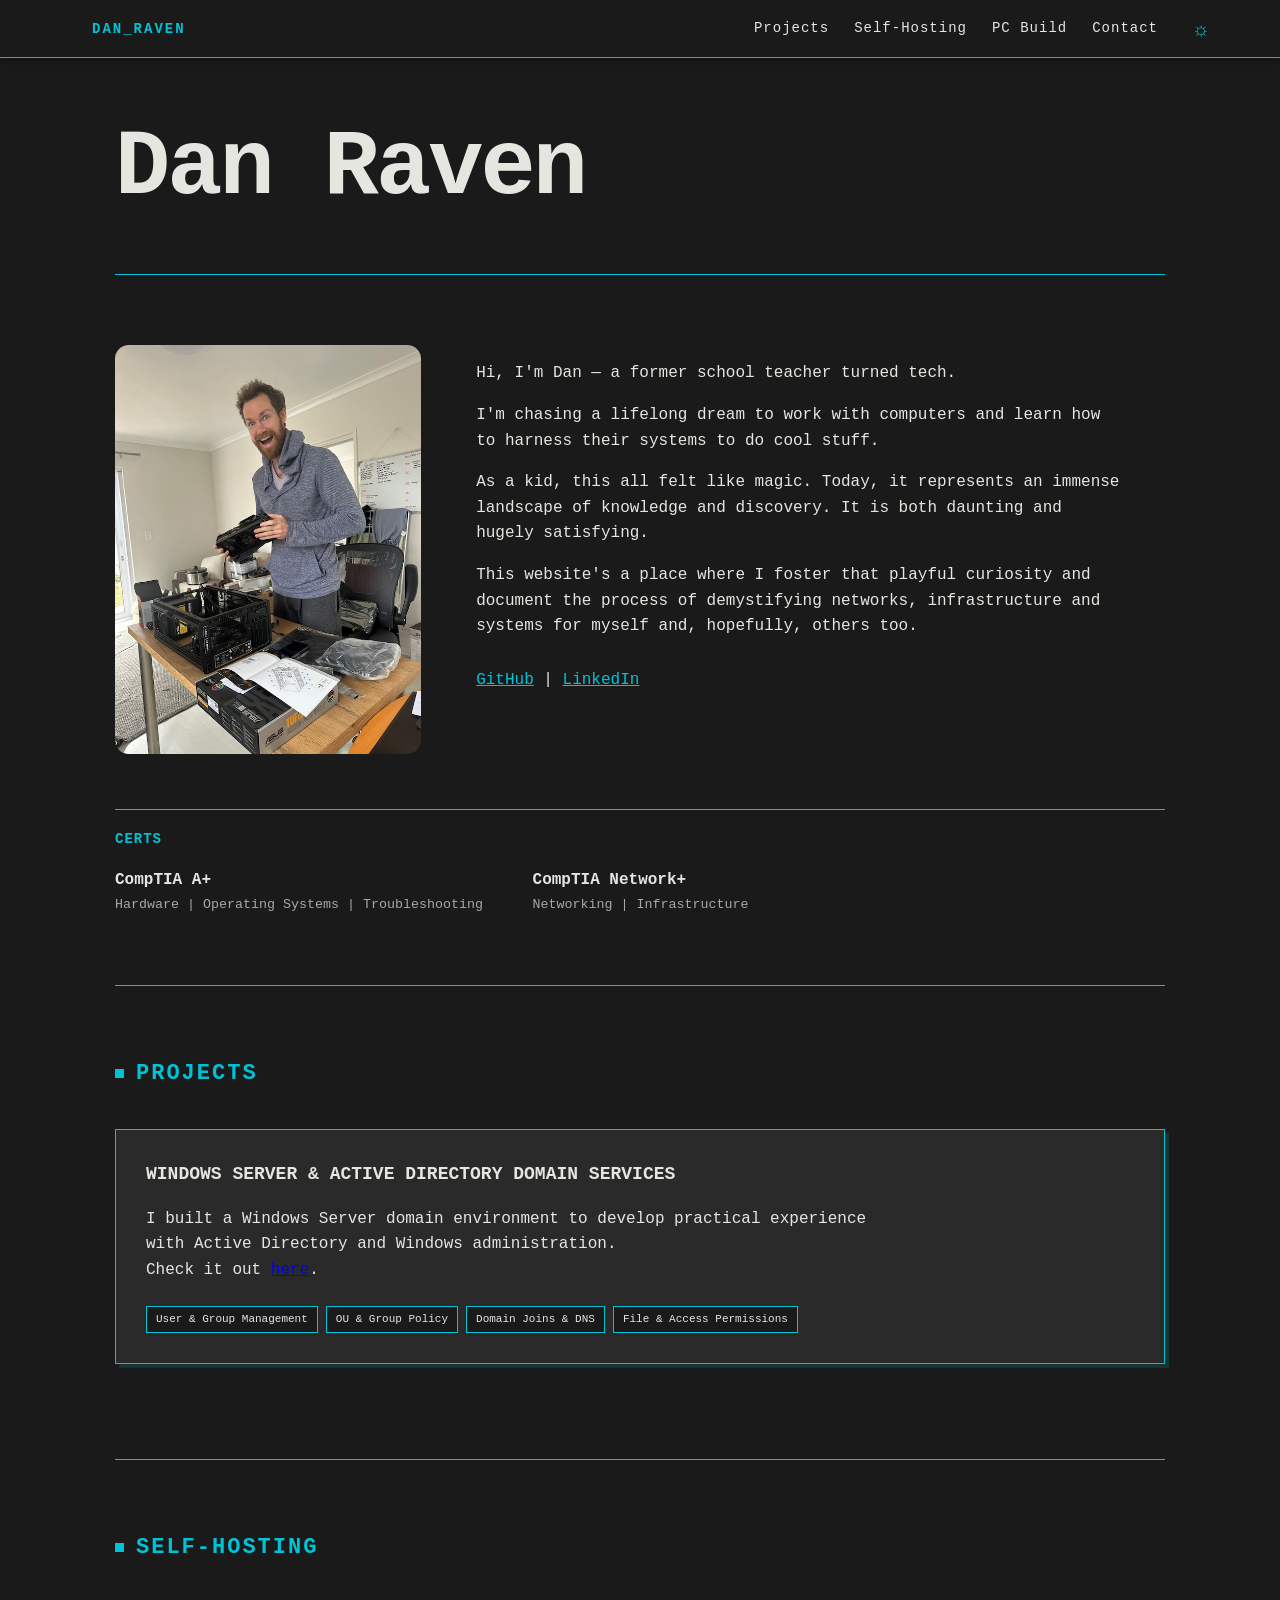
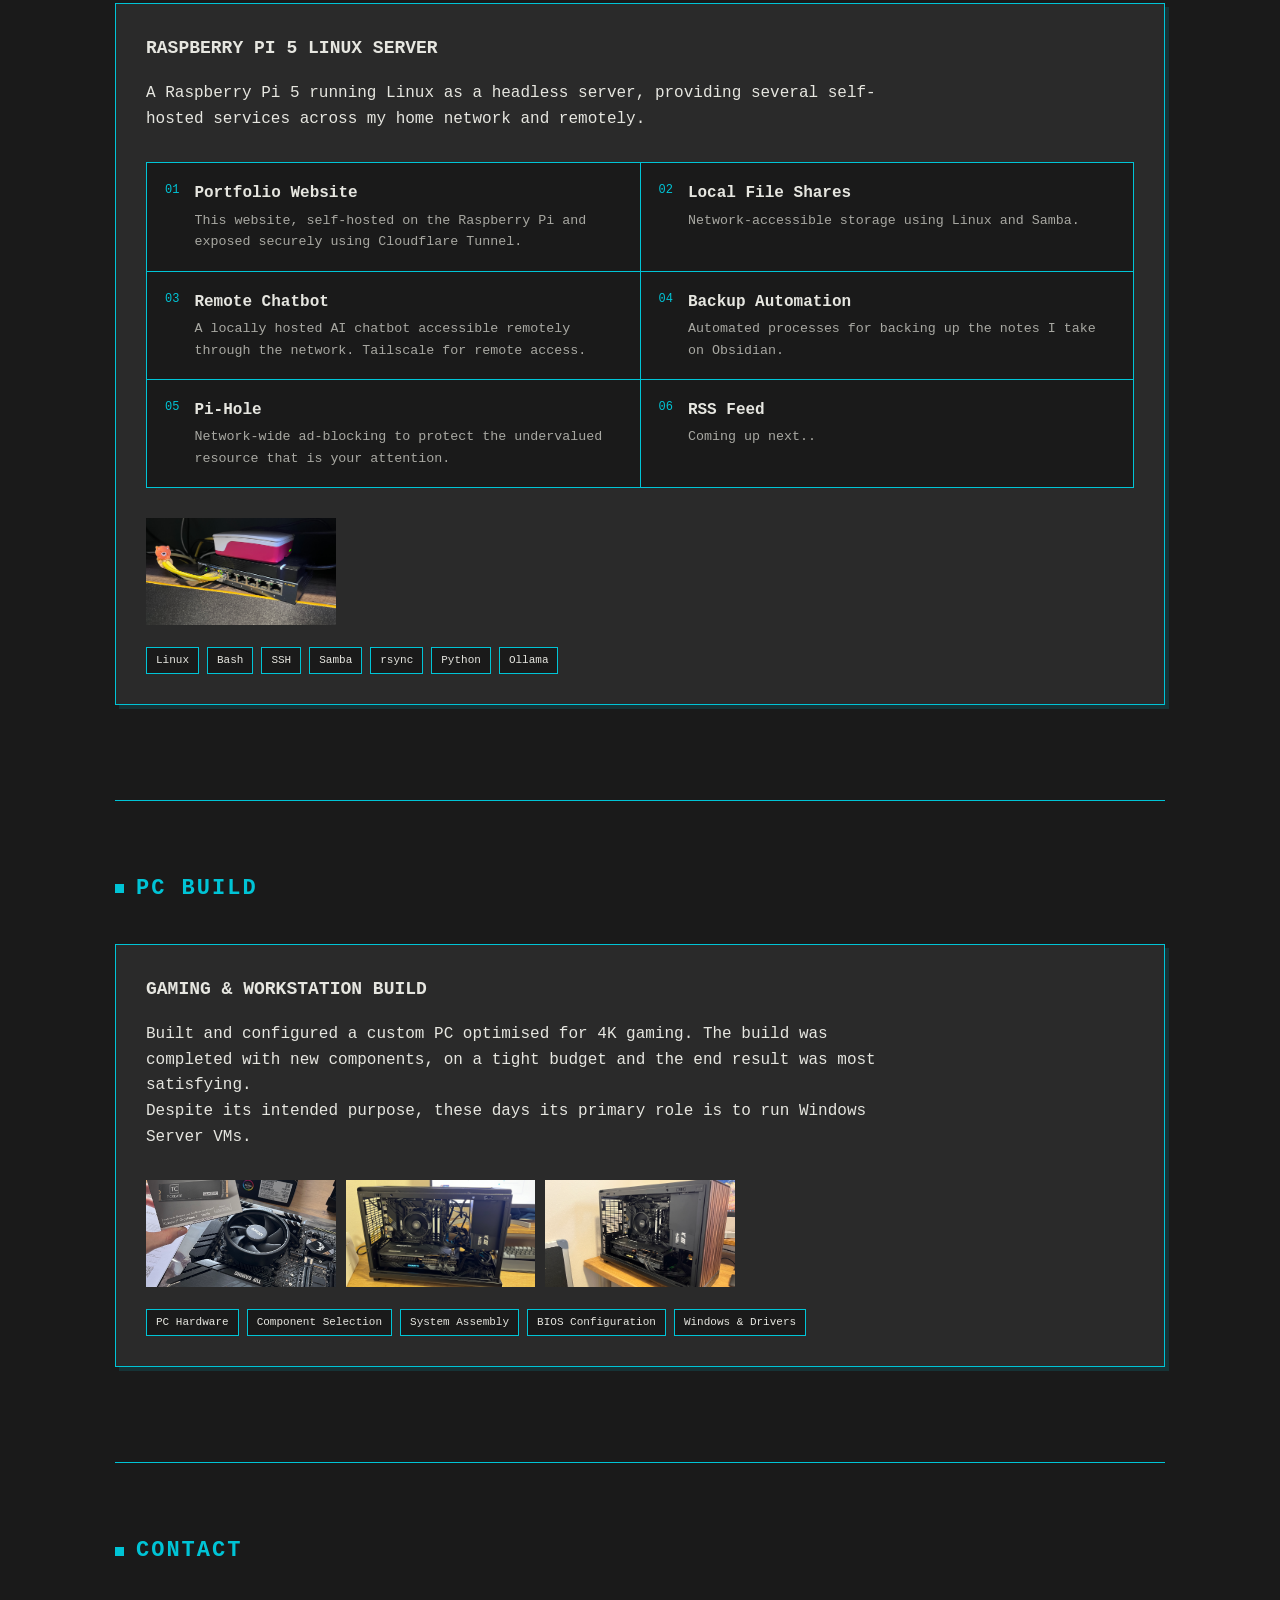
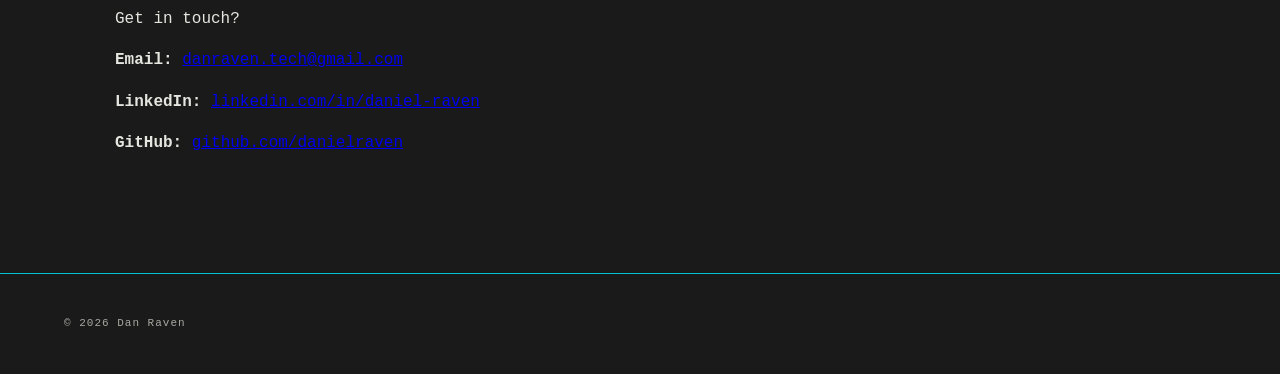
==== commit 793467b0: "Update gallery image" ====
--- a/index.html
+++ b/index.html
@@ -368,10 +368,12 @@
 
                     <div class="photo-gallery">
 
-    <div class="gallery-image">
+    <!--
+                        <div class="gallery-image">
         <img src="images/5fdab568-f25c-477b-a617-0602fb3adc1d.JPG"
              alt="PC build">
     </div>
+    -->
 
     <div class="gallery-image">
         <img src="images/IMG_071905DE-5941-4FC8-8E0D-0D087766F0EC.JPEG"
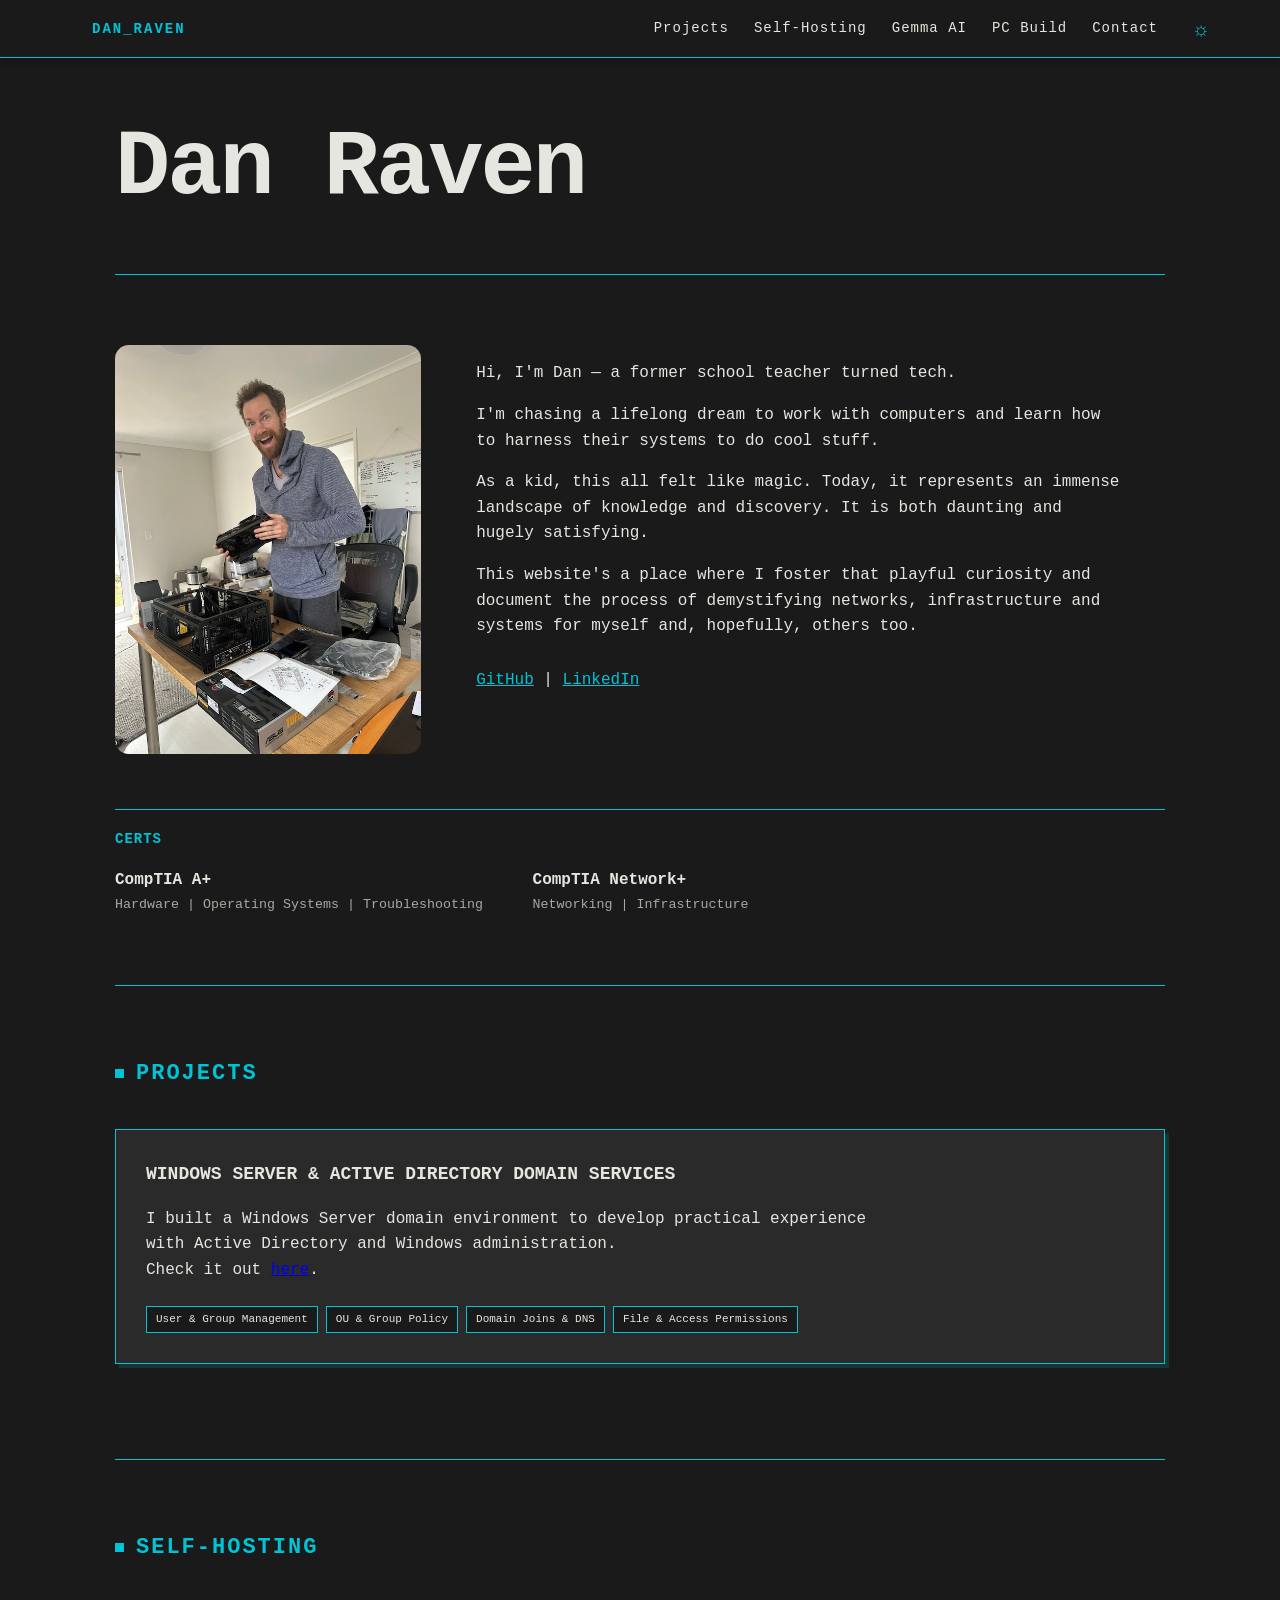
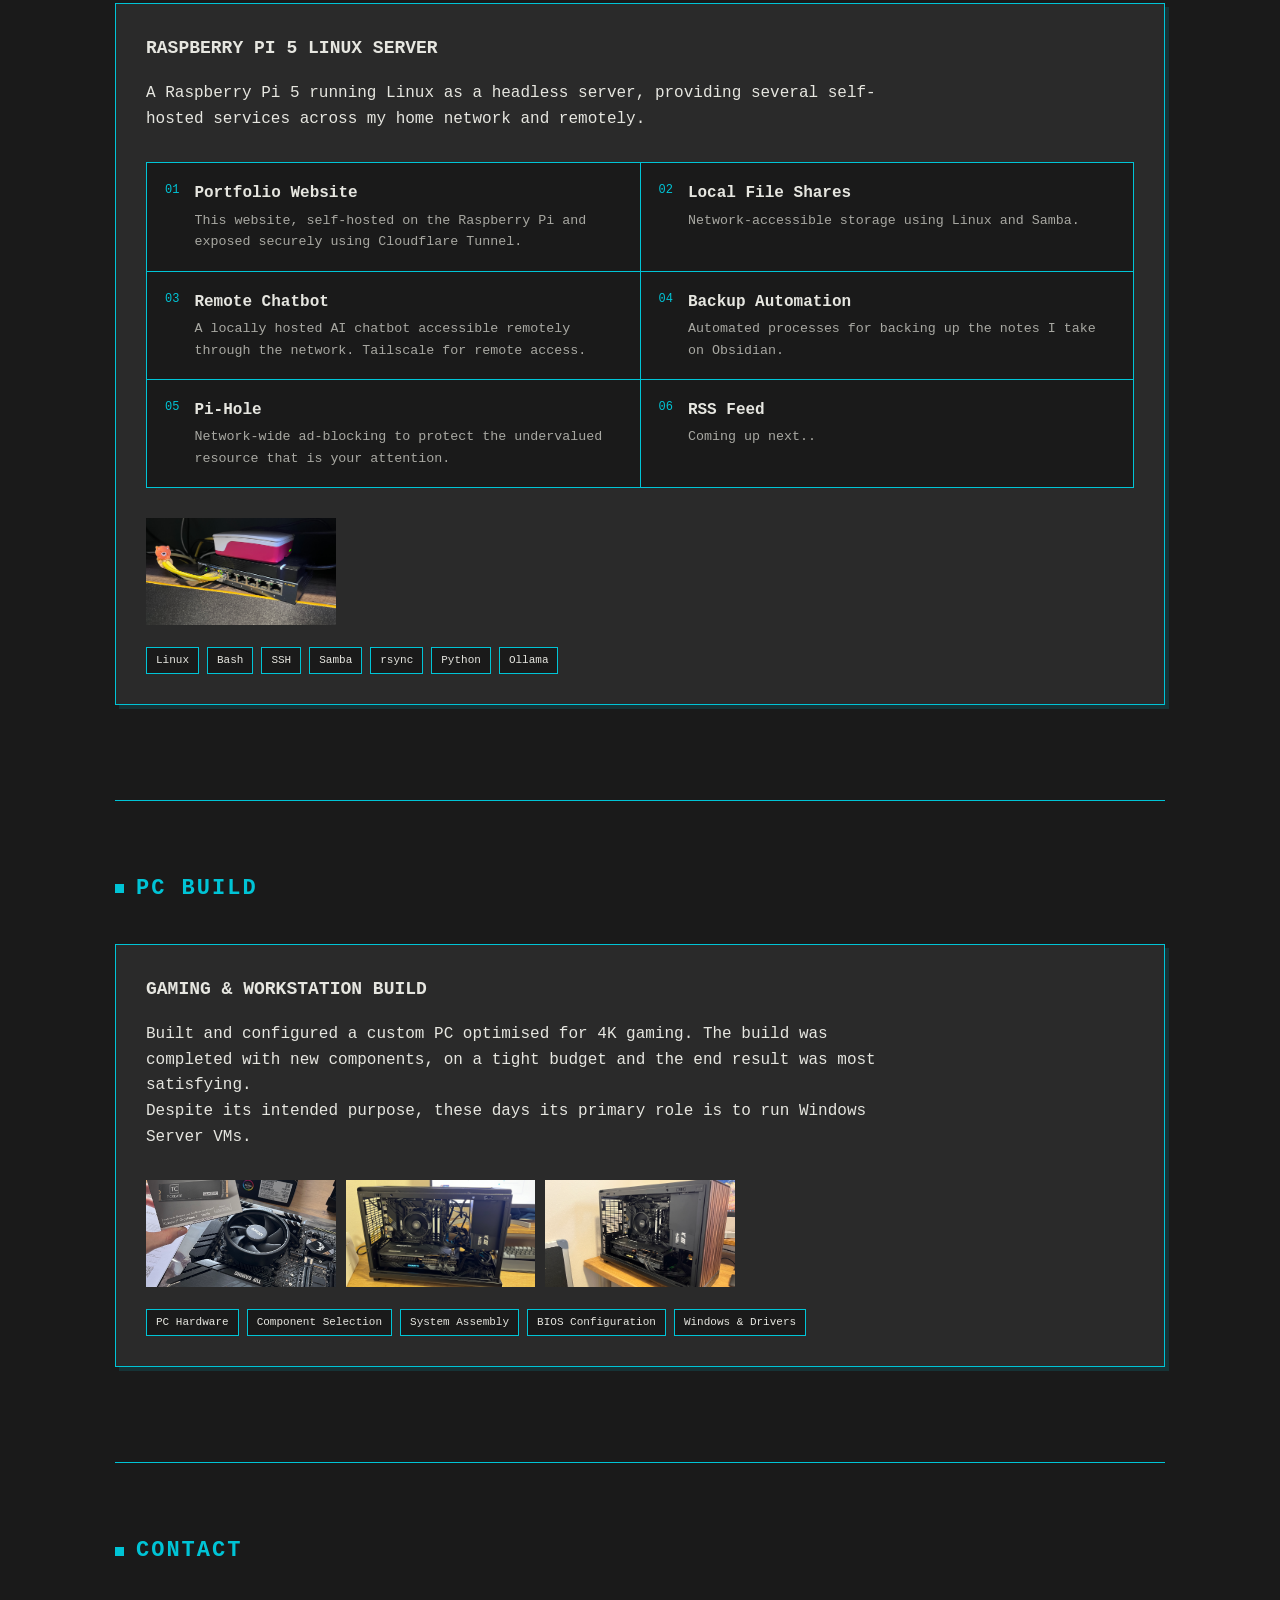
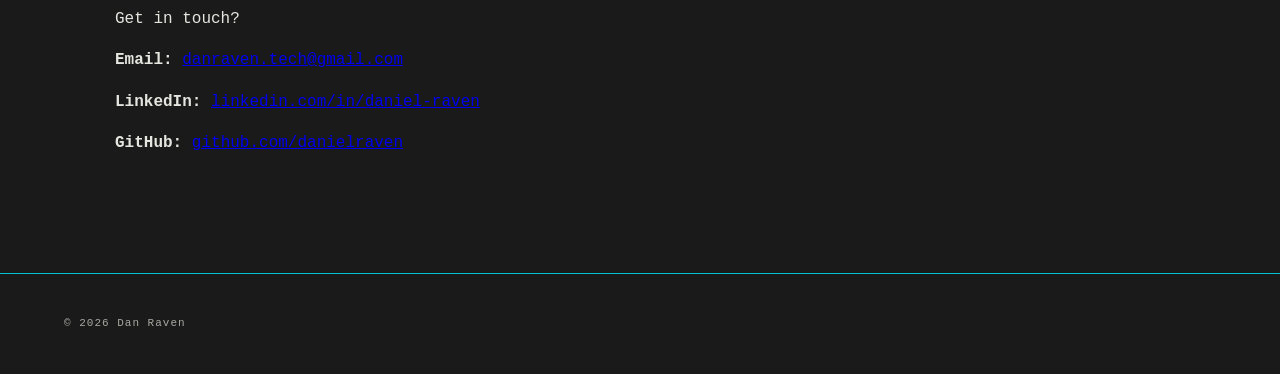
==== commit fc13f6ea: "Add Gemma AI and fix navigation" ====
--- a/index.html
+++ b/index.html
@@ -27,6 +27,7 @@
             <a href="#projects">Projects</a>
             <!--<a href="#it-support">IT Support</a>-->
             <a href="#self-hosting">Self-Hosting</a>
+	    <a href="gemma.html">Gemma AI</a>
             <a href="#pc-build">PC Build</a>
             <a href="#contact">Contact</a>
         </nav>
@@ -453,4 +454,4 @@
     </footer>
 
 </body>
-</html>+</html>
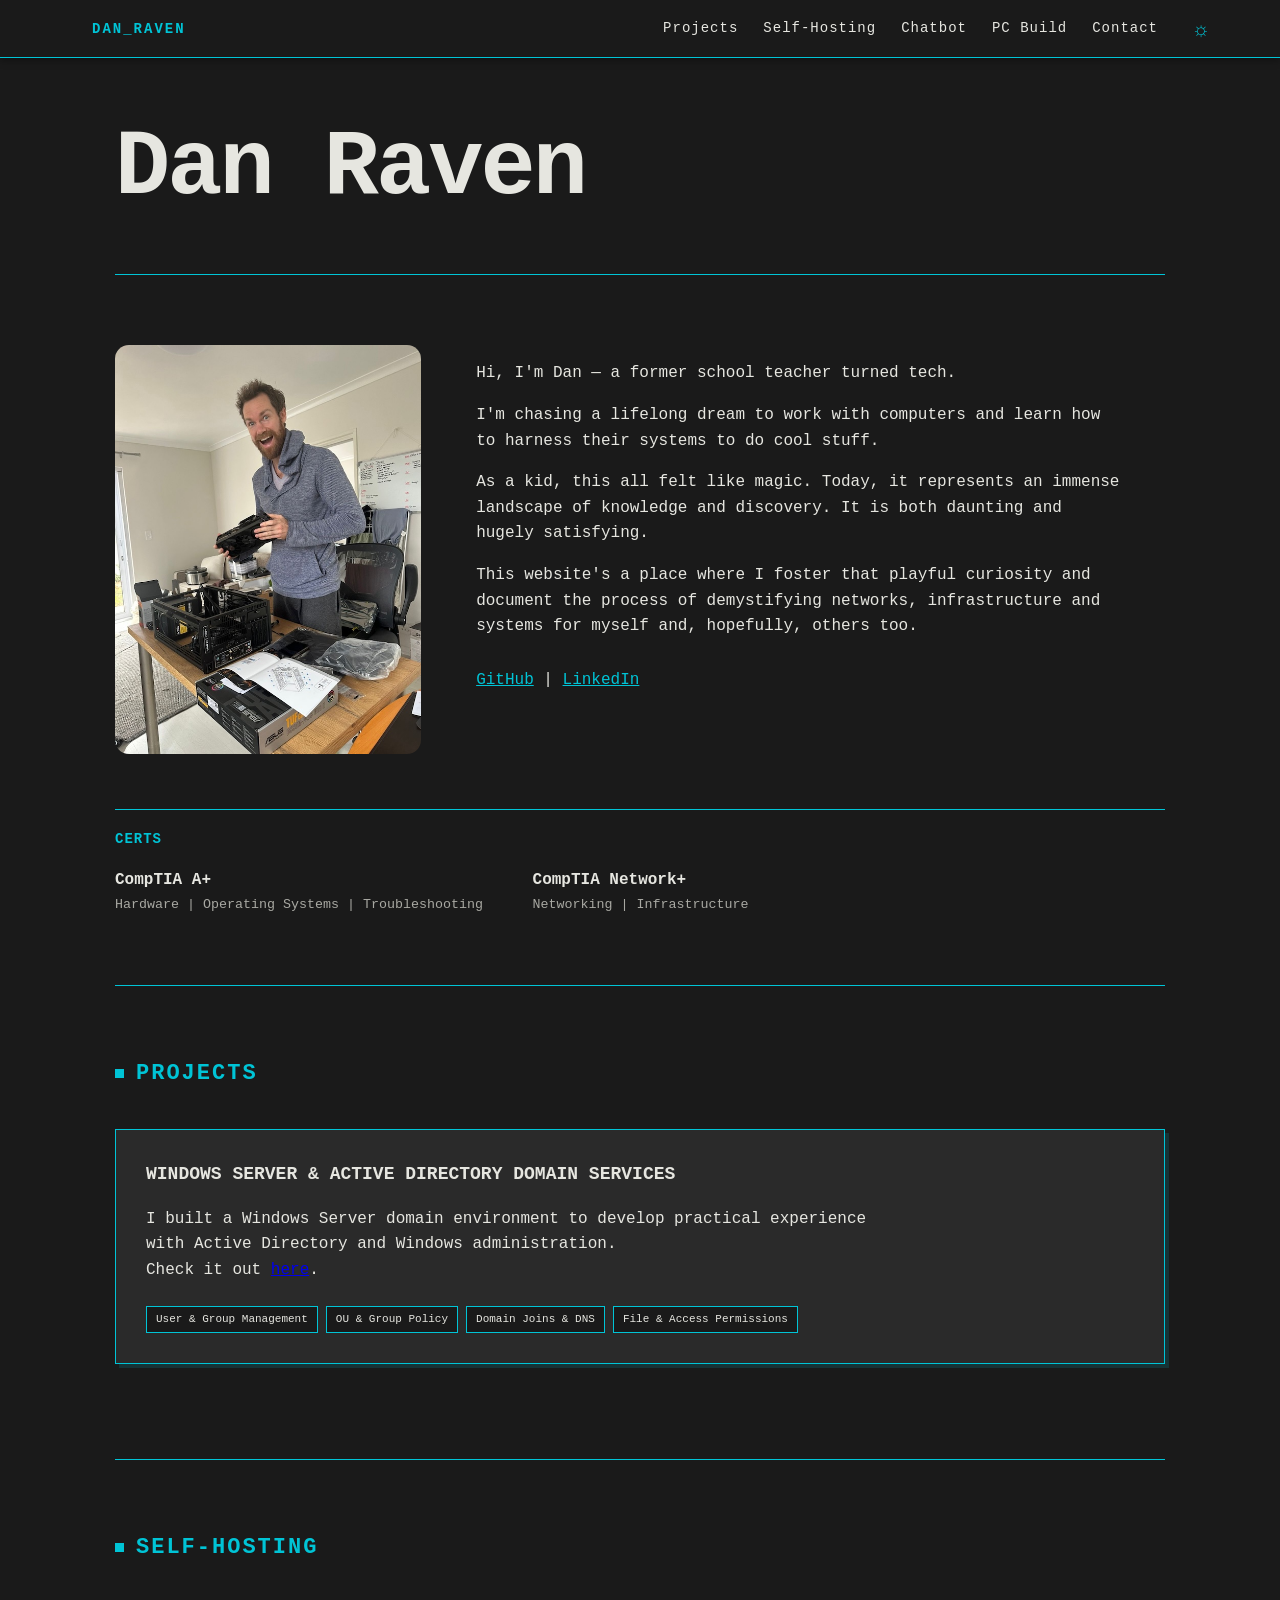
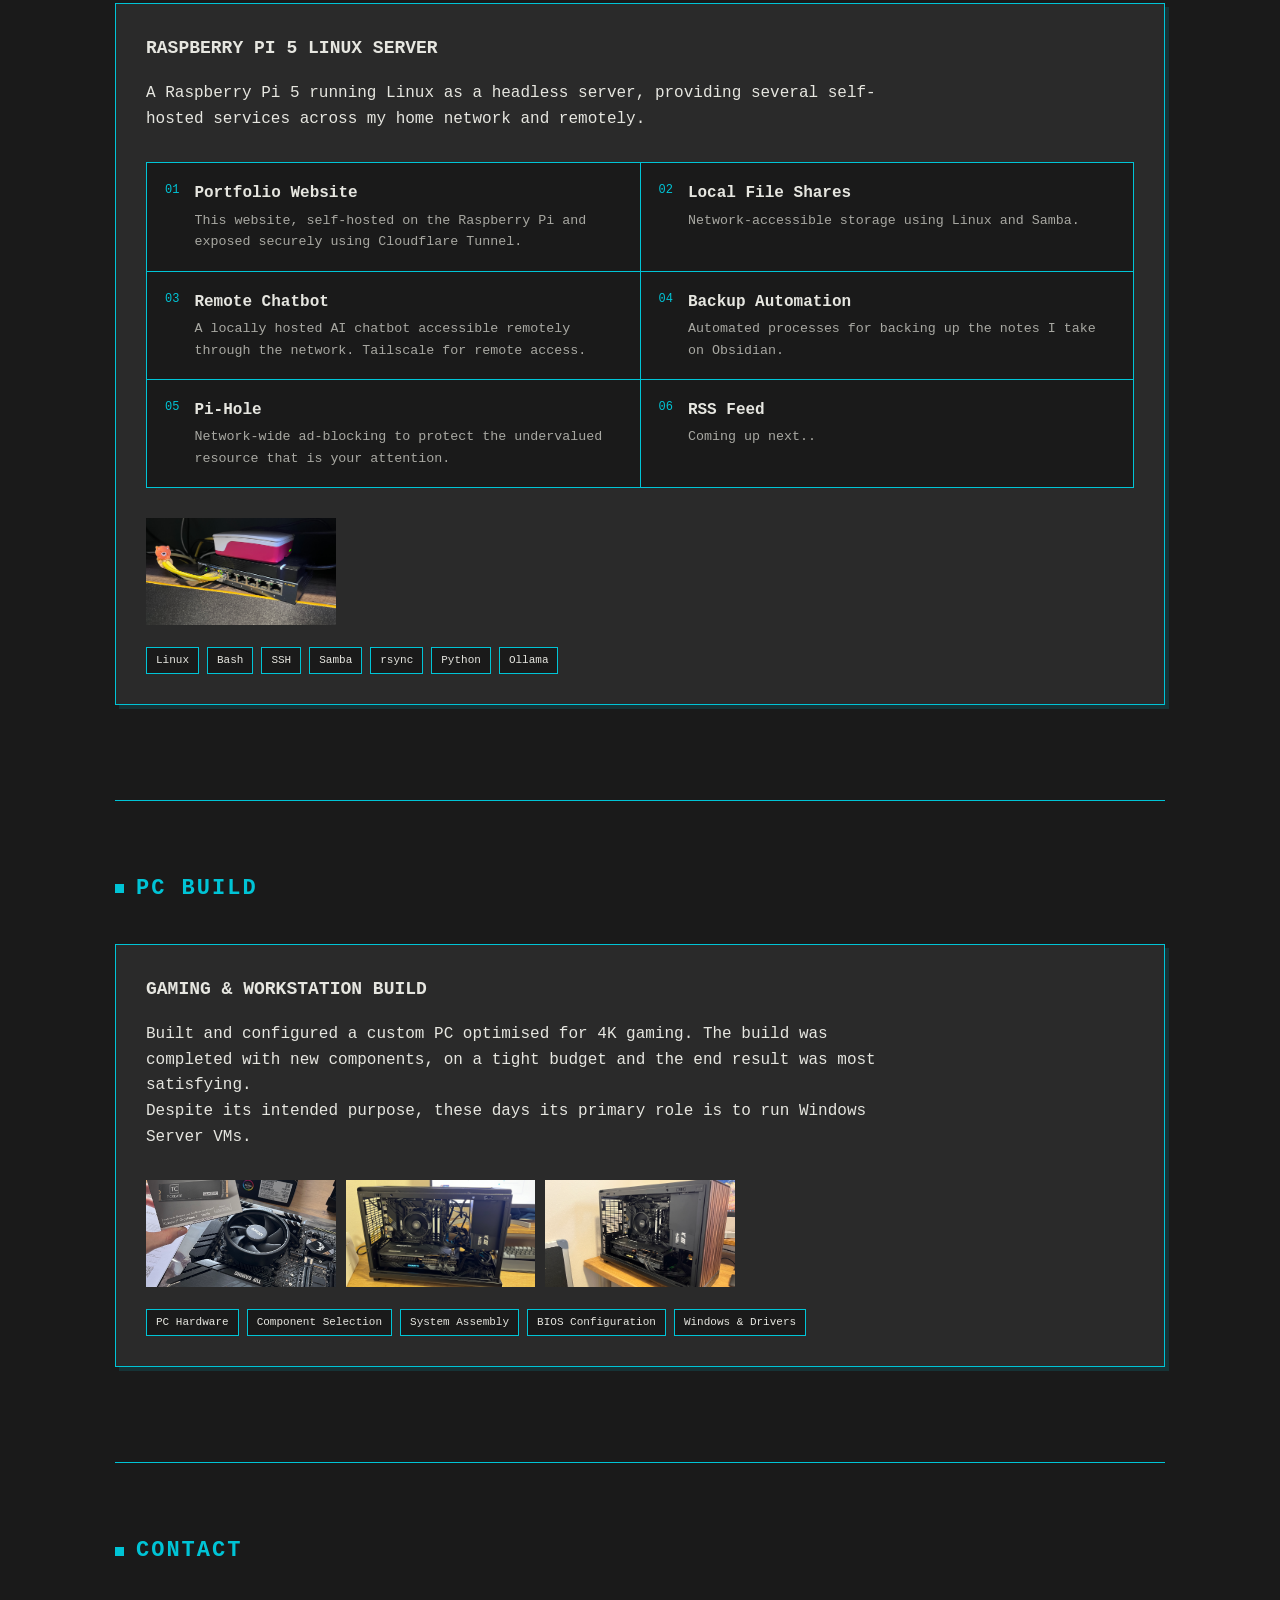
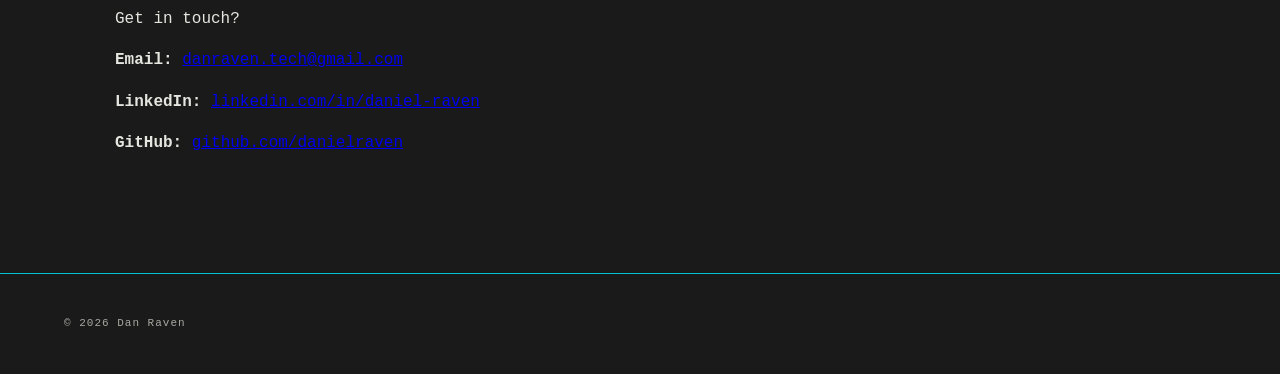
==== commit 0d9211c5: "Navbar - Gemma AI changed to Chatbot" ====
--- a/index.html
+++ b/index.html
@@ -27,7 +27,7 @@
             <a href="#projects">Projects</a>
             <!--<a href="#it-support">IT Support</a>-->
             <a href="#self-hosting">Self-Hosting</a>
-	    <a href="gemma.html">Gemma AI</a>
+	        <a href="gemma.html">Chatbot</a>
             <a href="#pc-build">PC Build</a>
             <a href="#contact">Contact</a>
         </nav>
